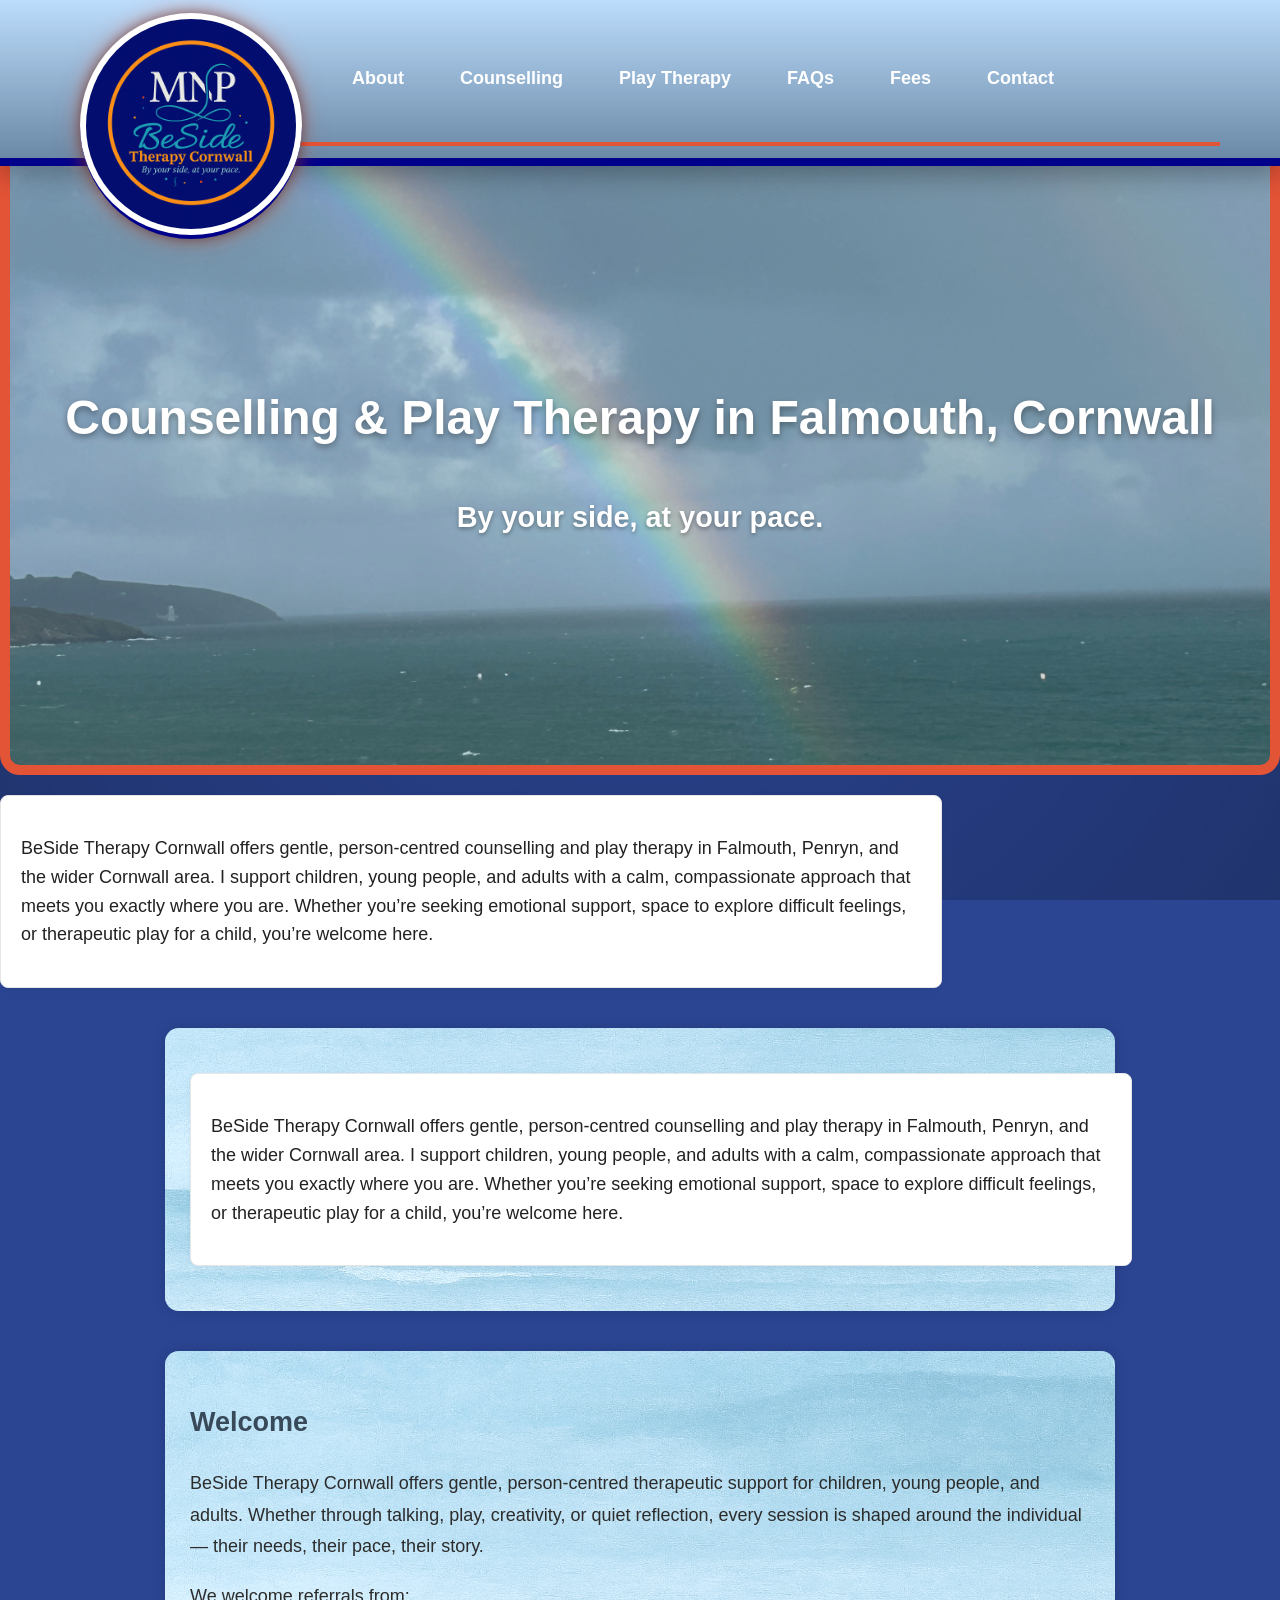
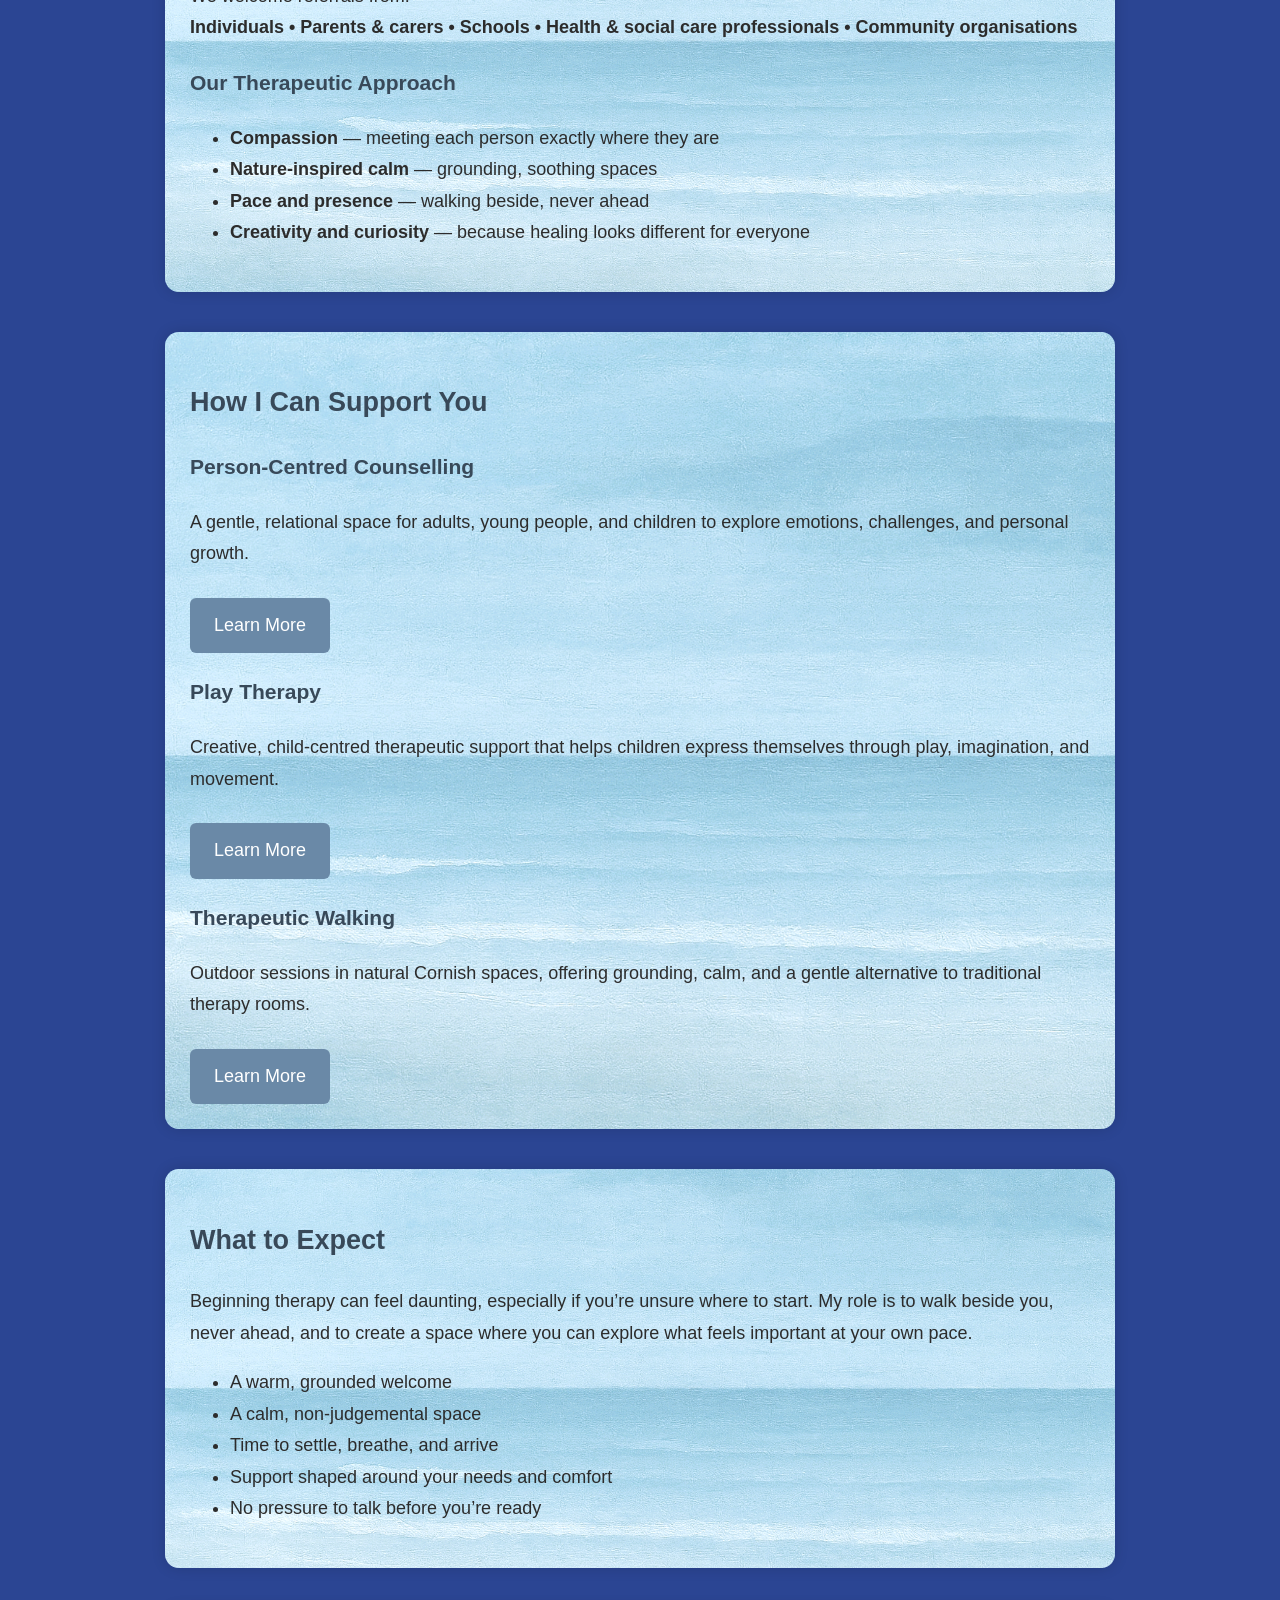
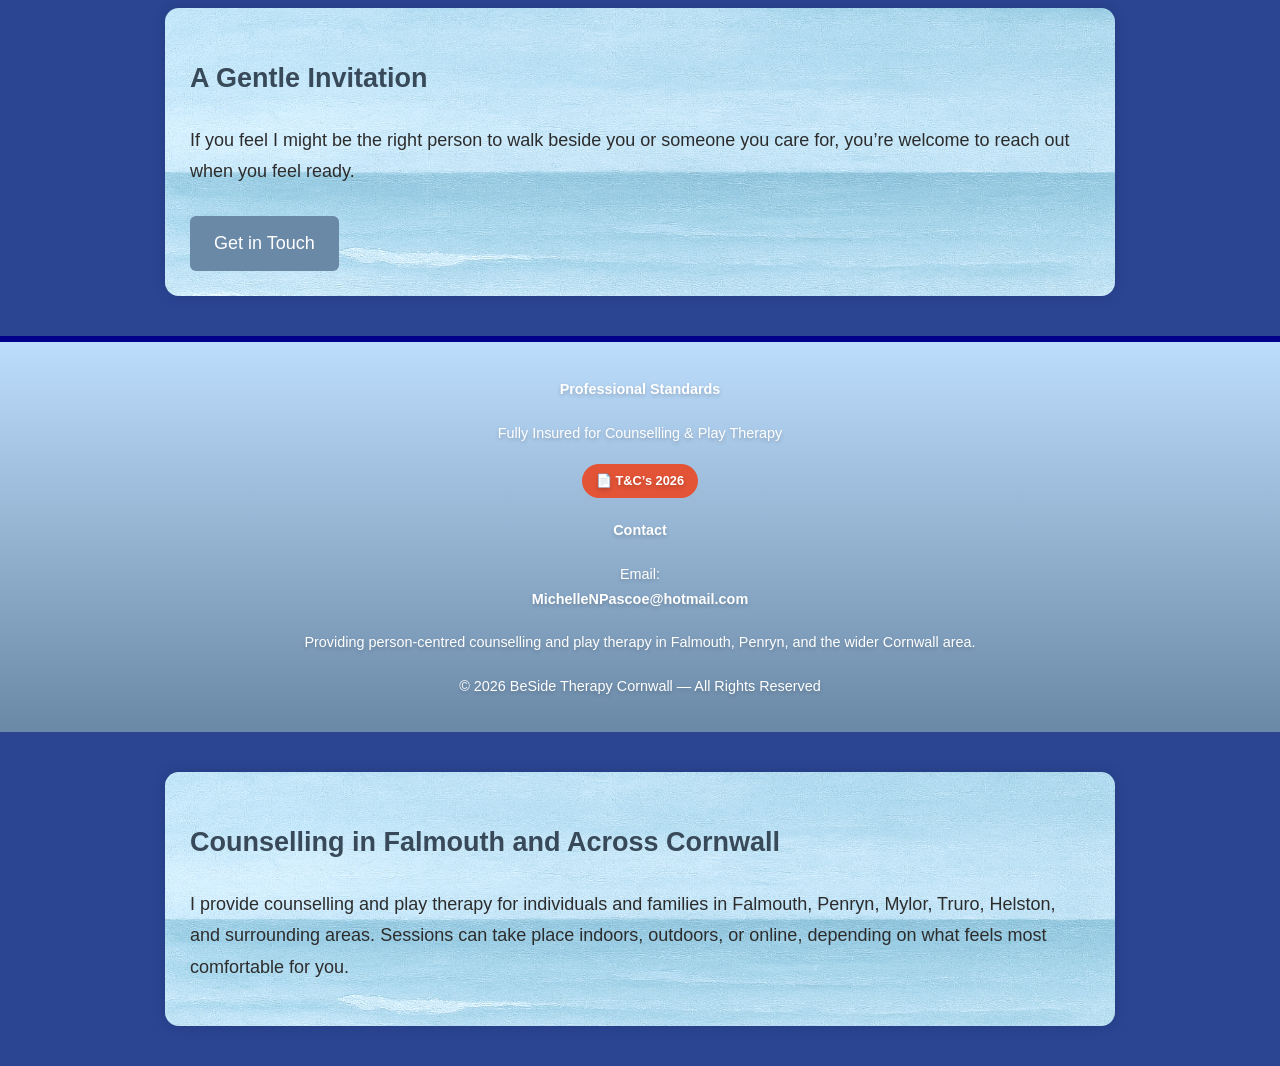
==== index.html @ b72608e2 "Update index.html" ====
<!DOCTYPE html>
<html lang="en">
<head>
    <meta name="google-site-verification" content="e08zZ_-YU4p2smdlafraetqb63Kby-tyLkE062n1RT4" />
    <meta charset="UTF-8">
    <meta name="viewport" content="width=device-width, initial-scale=1.0">

    <title>BeSide Therapy Cornwall | Counselling & Play Therapy in Falmouth</title>
    <link rel="stylesheet" href="style.css">

    <!-- Basic SEO -->
    <meta name="description" content="Person‑centred counselling and play therapy in Falmouth and Cornwall. Supporting children, young people, and adults with gentle, compassionate therapeutic care.">
    <meta name="robots" content="index, follow">
    <meta name="author" content="BeSide Therapy Cornwall">

    <!-- Canonical URL -->
    <link rel="canonical" href="https://besidetherapycornwall.co.uk/">

    <!-- Open Graph (social sharing) -->
    <meta property="og:title" content="BeSide Therapy Cornwall">
    <meta property="og:description" content="Person‑centred counselling and play therapy in Falmouth and across Cornwall for children, young people, and adults.">
    <meta property="og:type" content="website">
    <meta property="og:url" content="https://besidetherapycornwall.co.uk/">
    <meta property="og:image" content="https://besidetherapycornwall.co.uk/Logo1.png">

    <!-- Schema.org (therapist structured data) -->
    <script type="application/ld+json">
    {
      "@context": "https://schema.org",
      "@type": "LocalBusiness",
      "name": "BeSide Therapy Cornwall",
      "description": "Person‑centred counselling and play therapy for children, young people, and adults in Cornwall.",
      "url": "https://besidetherapycornwall.co.uk/",
      "address": {
        "@type": "PostalAddress",
        "addressLocality": "Falmouth",
        "addressRegion": "Cornwall",
        "addressCountry": "UK"
      },
      "areaServed": "Cornwall",
      "sameAs": []
    }
    </script>

</head>

<body>

<!-- NAVIGATION -->
<nav class="navbar">
    <div class="logo-badge">
        <img src="Logo1.png" alt="BeSide Therapy Cornwall Logo">
    </div>
    <ul>
        <li><a href="about.html">About</a></li>
        <li><a href="counselling.html">Counselling</a></li>
        <li><a href="play.html">Play Therapy</a></li>
        <li><a href="faqs.html">FAQs</a></li>
        <li><a href="fees.html">Fees</a></li>
        <li><a href="contact.html">Contact</a></li>
    </ul>
</nav>

<!-- BANNER SECTION -->
<div class="banner" style="background-image: url('Sea.jpeg');">
    <div class="banner-overlay"></div>
    <div class="banner-content">
        <h1>Counselling & Play Therapy in Falmouth, Cornwall</h1>
        <p class="banner-tagline">By your side, at your pace.</p>
    </div>
</div>
<!-- HTML: place this where you want the boxed paragraph -->
<div class="text-box">
  <p>
    BeSide Therapy Cornwall offers gentle, person‑centred counselling and play therapy in Falmouth, Penryn, and the wider Cornwall area. I support children, young people, and adults with a calm, compassionate approach that meets you exactly where you are. Whether you’re seeking emotional support, space to explore difficult feelings, or therapeutic play for a child, you’re welcome here.
  </p>
</div>
<section class="content home-intro">
    <div class="text-box">
        <p>
            BeSide Therapy Cornwall offers gentle, person‑centred counselling and play therapy in Falmouth, Penryn, and the wider Cornwall area. 
            I support children, young people, and adults with a calm, compassionate approach that meets you exactly where you are. 
            Whether you’re seeking emotional support, space to explore difficult feelings, or therapeutic play for a child, you’re welcome here.
        </p>
    </div>
</section>


<!-- ABOUT SECTION ON HOME PAGE -->
<section class="content home-about">
    <h2>Welcome</h2>

    <p>
        BeSide Therapy Cornwall offers gentle, person‑centred therapeutic support for children, young people, and adults.
        Whether through talking, play, creativity, or quiet reflection, every session is shaped around the individual —
        their needs, their pace, their story.
    </p>

    <p>
        We welcome referrals from:<br>
        <strong>Individuals • Parents & carers • Schools • Health & social care professionals • Community organisations</strong>
    </p>

    <div class="soft-divider"></div>

    <h3>Our Therapeutic Approach</h3>

    <ul>
        <li><strong>Compassion</strong> — meeting each person exactly where they are</li>
        <li><strong>Nature‑inspired calm</strong> — grounding, soothing spaces</li>
        <li><strong>Pace and presence</strong> — walking beside, never ahead</li>
        <li><strong>Creativity and curiosity</strong> — because healing looks different for everyone</li>
    </ul>
</section>

<!-- SERVICES OVERVIEW -->
<section class="content services-overview">
    <h2>How I Can Support You</h2>

    <div class="services-grid">
        <div class="service-card">
            <h3>Person‑Centred Counselling</h3>
            <p>A gentle, relational space for adults, young people, and children to explore emotions, challenges, and personal growth.</p>
            <a class="button" href="counselling.html">Learn More</a>
        </div>

        <div class="service-card">
            <h3>Play Therapy</h3>
            <p>Creative, child‑centred therapeutic support that helps children express themselves through play, imagination, and movement.</p>
            <a class="button" href="play.html">Learn More</a>
        </div>

        <div class="service-card">
            <h3>Therapeutic Walking</h3>
            <p>Outdoor sessions in natural Cornish spaces, offering grounding, calm, and a gentle alternative to traditional therapy rooms.</p>
            <a class="button" href="counselling.html#walking">Learn More</a>
        </div>
    </div>
</section>

<!-- WHAT TO EXPECT -->
<section class="content what-to-expect">
    <h2>What to Expect</h2>
    <p>
        Beginning therapy can feel daunting, especially if you’re unsure where to start.
        My role is to walk beside you, never ahead, and to create a space where you can explore
        what feels important at your own pace.
    </p>

    <ul>
        <li>A warm, grounded welcome</li>
        <li>A calm, non‑judgemental space</li>
        <li>Time to settle, breathe, and arrive</li>
        <li>Support shaped around your needs and comfort</li>
        <li>No pressure to talk before you’re ready</li>
    </ul>
</section>

<!-- CALL TO ACTION -->
<section class="content call-to-action">
    <h2>A Gentle Invitation</h2>
    <p>
        If you feel I might be the right person to walk beside you or someone you care for,
        you’re welcome to reach out when you feel ready.
    </p>
    <a class="button" href="contact.html">Get in Touch</a>
</section>

<footer class="site-footer">
    <div class="footer-container">

        <div class="footer-section">
            <h4>Professional Standards</h4>
            <ul class="footer-list">
                <li>Fully Insured for Counselling & Play Therapy</li>
            </ul>

            <a class="pill pill-tc" href="T&C's 2026.pdf" target="_blank" rel="noopener">
                📄 T&amp;C’s 2026
            </a>
        </div>

        <div class="footer-section">
            <h4>Contact</h4>
            <p>
                Email:<br>
                <a href="mailto:MichelleNPascoe@hotmail.com">
                    MichelleNPascoe@hotmail.com
                </a>
            </p>
            <p class="footer-seo">
                Providing person‑centred counselling and play therapy in Falmouth, Penryn, and the wider Cornwall area.
            </p>
        </div>

    </div>

    <div class="footer-bottom">
        <p>© 2026 BeSide Therapy Cornwall — All Rights Reserved</p>
    </div>
</footer>

<!-- SEO BLOCK (moved to correct place) -->
<section class="content">
    <h2>Counselling in Falmouth and Across Cornwall</h2>
    <p>
        I provide counselling and play therapy for individuals and families in Falmouth, Penryn, Mylor, Truro, Helston, and surrounding areas. Sessions can take place indoors, outdoors, or online, depending on what feels most comfortable for you.
    </p>
</section>

</body>
</html>
---- style.css ----
/* ===========================================================
   COLOUR PALETTE — STORMY MORNING
=========================================================== */
:root {
    --stormy-1: #6A89A7;
    --stormy-2: #BDDDFC;
    --stormy-3: #88BDF2;
    --stormy-4: #384959;
    --marian-blue: #2B4593;

    --accent-orange: #E35336;
    --accent-blue: #00008B;

    --text-dark: #2c2c2c;
    --text-light: #ffffff;

    --bg-light: #f7f9fb;
    --bg-soft: #eef3f7;
}

/* ===========================================================
   GLOBAL BASE + TEXTURED BACKGROUND
=========================================================== */
body {
    margin: 0;
    font-family: "Segoe UI", Arial, sans-serif;
    color: var(--text-dark);
    background-color: var(--marian-blue);
    font-size: 18px;
    line-height: 1.75;
    position: relative;
}

/* Subtle linen texture */
body::before {
    content: "";
    position: fixed;
    inset: 0;
    opacity: 0.10;
    pointer-events: none;
    z-index: -2;
    background-image:
        linear-gradient(90deg, rgba(255,255,255,.05) 50%, transparent 50%),
        linear-gradient(rgba(255,255,255,.05) 50%, transparent 50%);
    background-size: 3px 3px;
}

/* Soft radial depth */
body::after {
    content: "";
    position: fixed;
    inset: 0;
    pointer-events: none;
    z-index: -1;
    background: radial-gradient(circle at center, transparent 0%, rgba(0,0,0,0.25) 100%);
}

h1, h2, h3 {
    font-weight: 600;
    color: var(--stormy-4);
}

p {
    margin-bottom: 18px;
}

a {
    color: var(--stormy-1);
    text-decoration: none;
}

a:hover {
    text-decoration: underline;
}

/* ===========================================================
   HEADER — MISTY GRADIENT + FLOATING LOGO + LINES
=========================================================== */
.navbar {
    position: fixed;
    top: 0; left: 0; right: 0;

    height: 130px;
    padding: 14px 40px;

    display: flex;
    align-items: center;
    gap: 40px;

    background: linear-gradient(to bottom, #BDDDFC, #6A89A7);
    border-bottom: 8px solid var(--accent-blue);
    box-shadow: 0 8px 25px rgba(0,0,0,0.3);

    z-index: 1000;
    overflow: visible;
}

/* Mist layer */
.navbar::before {
    content: "";
    position: absolute;
    inset: 0;
    opacity: 0.15;
    pointer-events: none;
    z-index: 1;
    background-image: url('data:image/svg+xml;utf8,<svg viewBox="0 0 200 200" xmlns="http://www.w3.org"><filter id="noise"><feTurbulence type="fractalNoise" baseFrequency="0.65" numOctaves="3" stitchTiles="stitch"/></filter><rect width="100%" height="100%" filter="url(%23noise)"/></svg>');
}

/* ORANGE LINE */
.navbar::after {
    content: "";
    position: absolute;
    left: 240px;
    bottom: 12px;
    width: calc(100% - 300px);
    height: 4px;
    background: var(--accent-orange);
    z-index: 6;
}

/* FLOATING LOGO */
.logo-badge {
    position: relative;
}

.logo-badge img {
    position: absolute;
    left: 40px;
    bottom: -160px;
    height: 210px;
    padding: 6px;

    background: white;
    border-radius: 70%;
    border-bottom: 4px solid var(--accent-blue);

    z-index: 9999;
    box-shadow:
        0 0 12px rgba(0,0,0,0.4),
        0 0 18px rgba(227, 83, 54, 0.4),
        0 0 28px rgba(227, 83, 54, 0.25);
}

/* NAV LINKS */
.navbar ul {
    list-style: none;
    display: flex;
    gap: 32px;
    margin: 0 0 0 260px;
    padding: 0;
    z-index: 10;
}

.navbar a {
    color: white;
    font-weight: 600;
    padding: 8px 12px;
    border-radius: 6px;
    transition: 0.3s ease;
}

.navbar a:hover,
.navbar a.active {
    background: rgba(255,255,255,0.2);
    color: var(--accent-orange);
}

/* ===========================================================
   BANNER / HERO
=========================================================== */
.banner {
    margin-top: 130px;
    height: 65vh;
    max-height: 720px;

    position: relative;
    display: flex;
    align-items: center;
    justify-content: center;
    text-align: center;

    padding: 20px;

    background-size: cover;
    background-position: center;
    border: 10px solid var(--accent-orange);
    border-radius: 20px;
    overflow: hidden;
}

.banner-overlay {
    position: absolute;
    inset: 0;
    background: rgba(81,120,145,0.25);
    z-index: 1;
}

.banner-content {
    position: relative;
    z-index: 2;
}

.banner-content h1 {
    font-size: 3rem;
    color: white;
    text-shadow: 0 3px 6px rgba(0,0,0,0.35);
}

.banner-tagline {
    font-weight: 700;
    font-size: 1.8rem;
    color: white;
    text-shadow: 0 2px 4px rgba(0,0,0,0.35);
    margin-top: 10px;
}

/* ===========================================================
   UNIVERSAL CONTENT SECTIONS
=========================================================== */
main section,
.content,
.walking-therapy,
.play-therapy-schools,
.fees-content,
.faq-content {
    position: relative;
    max-width: 900px;
    margin: 40px auto;
    padding: 25px;

    background-image: url('blue bg.png');
    background-size: cover;
    background-repeat: no-repeat;
    background-position: center;

    border-radius: 14px;
    box-shadow: 0 0 14px rgba(0,0,0,0.15);
}

main section::before,
.content::before,
.walking-therapy::before,
.play-therapy-schools::before,
.fees-content::before,
.faq-content::before {
    content: "";
    position: absolute;
    inset: 0;
    background: rgba(255,255,255,0.35);
    border-radius: inherit;
    z-index: 0;
}

main section > *,
.content > *,
.walking-therapy > *,
.play-therapy-schools > *,
.fees-content > *,
.faq-content > * {
    position: relative;
    z-index: 1;
}

/* TEXT BOX */
.text-box {
  background: #ffffff;
  border: 1px solid #e6e6e6;
  box-shadow: 0 2px 6px rgba(0,0,0,0.04);
  padding: 20px;
  margin: 20px 0;
  border-radius: 8px;
  line-height: 1.6;
  color: #222;
  max-width: 900px;
  width: 100%;
}

/* ===========================================================
   FAQ HEADING FIX
=========================================================== */
.faq-content h2 {
    color: white;
    font-size: 2rem;
    text-shadow: 0 2px 4px rgba(0,0,0,0.25);
}

/* ===========================================================
   IMAGES
=========================================================== */
.page-image img {
    width: 100%;
    max-width: 260px;
    padding: 6px;
    border-radius: 12px;
    border: 3px solid var(--stormy-1);
    background: rgba(255,255,255,0.2);
    box-shadow:
        0 4px 12px rgba(0,0,0,0.25),
        0 0 12px rgba(227,83,54,0.3);
    margin: 25px auto;
    display: block;
}

/* ===========================================================
   BUTTONS
=========================================================== */
.button,
.cta-button {
    display: inline-block;
    background: var(--stormy-1);
    color: white;
    padding: 12px 24px;
    border-radius: 6px;
    text-decoration: none;
    font-weight: 500;
    transition: background 0.3s ease;
    margin-top: 10px;
}

.button:hover,
.cta-button:hover {
    background: var(--stormy-4);
}

/* ===========================================================
   CONTACT FORM
=========================================================== */
.contact-form input,
.contact-form textarea {
    width: 100%;
    padding: 12px;
    margin: 10px 0 20px;
    border-radius: 6px;
    border: 1px solid var(--stormy-4);
    background: white;
    color: var(--stormy-4);
}

/* ===========================================================
   FOOTER (YOUR ORIGINAL — UNCHANGED)
=========================================================== */
.site-footer {
    margin-top: 40px;
    padding: 15px 20px;

    background: linear-gradient(to bottom, #BDDDFC, #6A89A7);
    border-top: 6px solid var(--accent-blue);

    color: white;
    text-align: center;
    font-size: 0.9rem;
    text-shadow: 0 2px 4px rgba(0,0,0,0.2);
}

.site-footer a {
    color: #ffffff;
    font-weight: 600;
}

.footer-content,
.footer-bottom {
    margin: 0;
    padding: 0;
}

/* ---------- ONLY ADDITIONS (safe footer tidy) ---------- */

.footer-section {
    margin-bottom: 18px;
}

.footer-section ul {
    list-style: none;
    padding: 0;
    margin: 8px 0 12px 0;
}

.footer-section li {
    margin-bottom: 4px;
}

.pill {
    display: inline-block;
    padding: 6px 14px;
    border-radius: 30px;
    font-size: 0.8rem;
    font-weight: 600;
    text-decoration: none;
    margin-top: 6px;
}

.pill-tc {
    background-color: var(--accent-orange);
    color: white;
}

.pill-tc:hover {
    background-color: #c9442b;
}

/* ===========================================================
   SCHOOL WELLBEING PACKAGES
=========================================================== */

.school-packages {
    max-width: 900px;
    margin: 40px auto;
    padding: 25px;
    text-align: center;
}

.packages-intro {
    margin-bottom: 30px;
    font-size: 1.05rem;
}

.package-pill {
    background: linear-gradient(to bottom, #dceaf7, #bdddfc);
    color: var(--stormy-4);
    padding: 22px 24px;
    margin-bottom: 22px;
    border-radius: 18px;
    border: 1px solid rgba(255,255,255,0.6);
    box-shadow: 0 6px 16px rgba(0,0,0,0.12);
    text-align: left;
}

/* FIXED: removed stray bracket */

.package-pill h3 {
    margin-top: 0;
    color: var(--marian-blue);
}

.package-pill ul {
    padding-left: 18px;
    margin: 12px 0;
}

.package-pill li {
    margin-bottom: 6px;
}

.package-pill strong {
    color: var(--accent-blue);
    font-size: 1.1rem;
}

.small-note {
    font-size: 0.9rem;
    opacity: 0.85;
    margin-top: 8px;
}

/* Mobile */
@media (max-width: 768px) {
    .package-pill {
        padding: 18px;
    }
}

/* ===========================================================
   RESPONSIVE — MOBILE FIXES
=========================================================== */
@media (max-width: 768px) {

    .navbar {
        flex-direction: column;
        height: auto;
        padding: 16px 20px;
        gap: 12px;
        text-align: center;
    }

    .navbar::after { display: none; }

    .logo-badge img {
        position: relative;
        left: 0;
        bottom: 0;
        margin: 0 auto;
        height: 130px;
        display: block;
    }

    .navbar ul {
        margin: 0;
        padding: 0;
        flex-wrap: wrap;
        justify-content: center;
        gap: 14px;
    }

    .navbar a {
        padding: 6px 10px;
        font-size: 0.95rem;
    }

    .banner {
        height: auto;
        min-height: 45vh;
        margin-top: 160px;
        padding: 20px 10px;
    }

    .banner-content h1 {
        font-size: 1.9rem;
        line-height: 1.2;
    }

    .banner-tagline {
        font-size: 1.2rem;
    }

    main section,
    .content,
    .walking-therapy,
    .play-therapy-schools,
    .fees-content,
    .faq-content {
        margin: 20px 12px;
        padding: 18px;
    }

    .page-image img {
        max-width: 180px;
    }

    .site-footer {
        font-size: 0.85rem;
        padding: 12px;
    }
}@media (max-width: 900px) {
    .navbar ul {
        flex-wrap: wrap;
        justify-content: center;
        gap: 10px;
    }

    .navbar li {
        flex: 1 1 auto;
        text-align: center;
    }
}
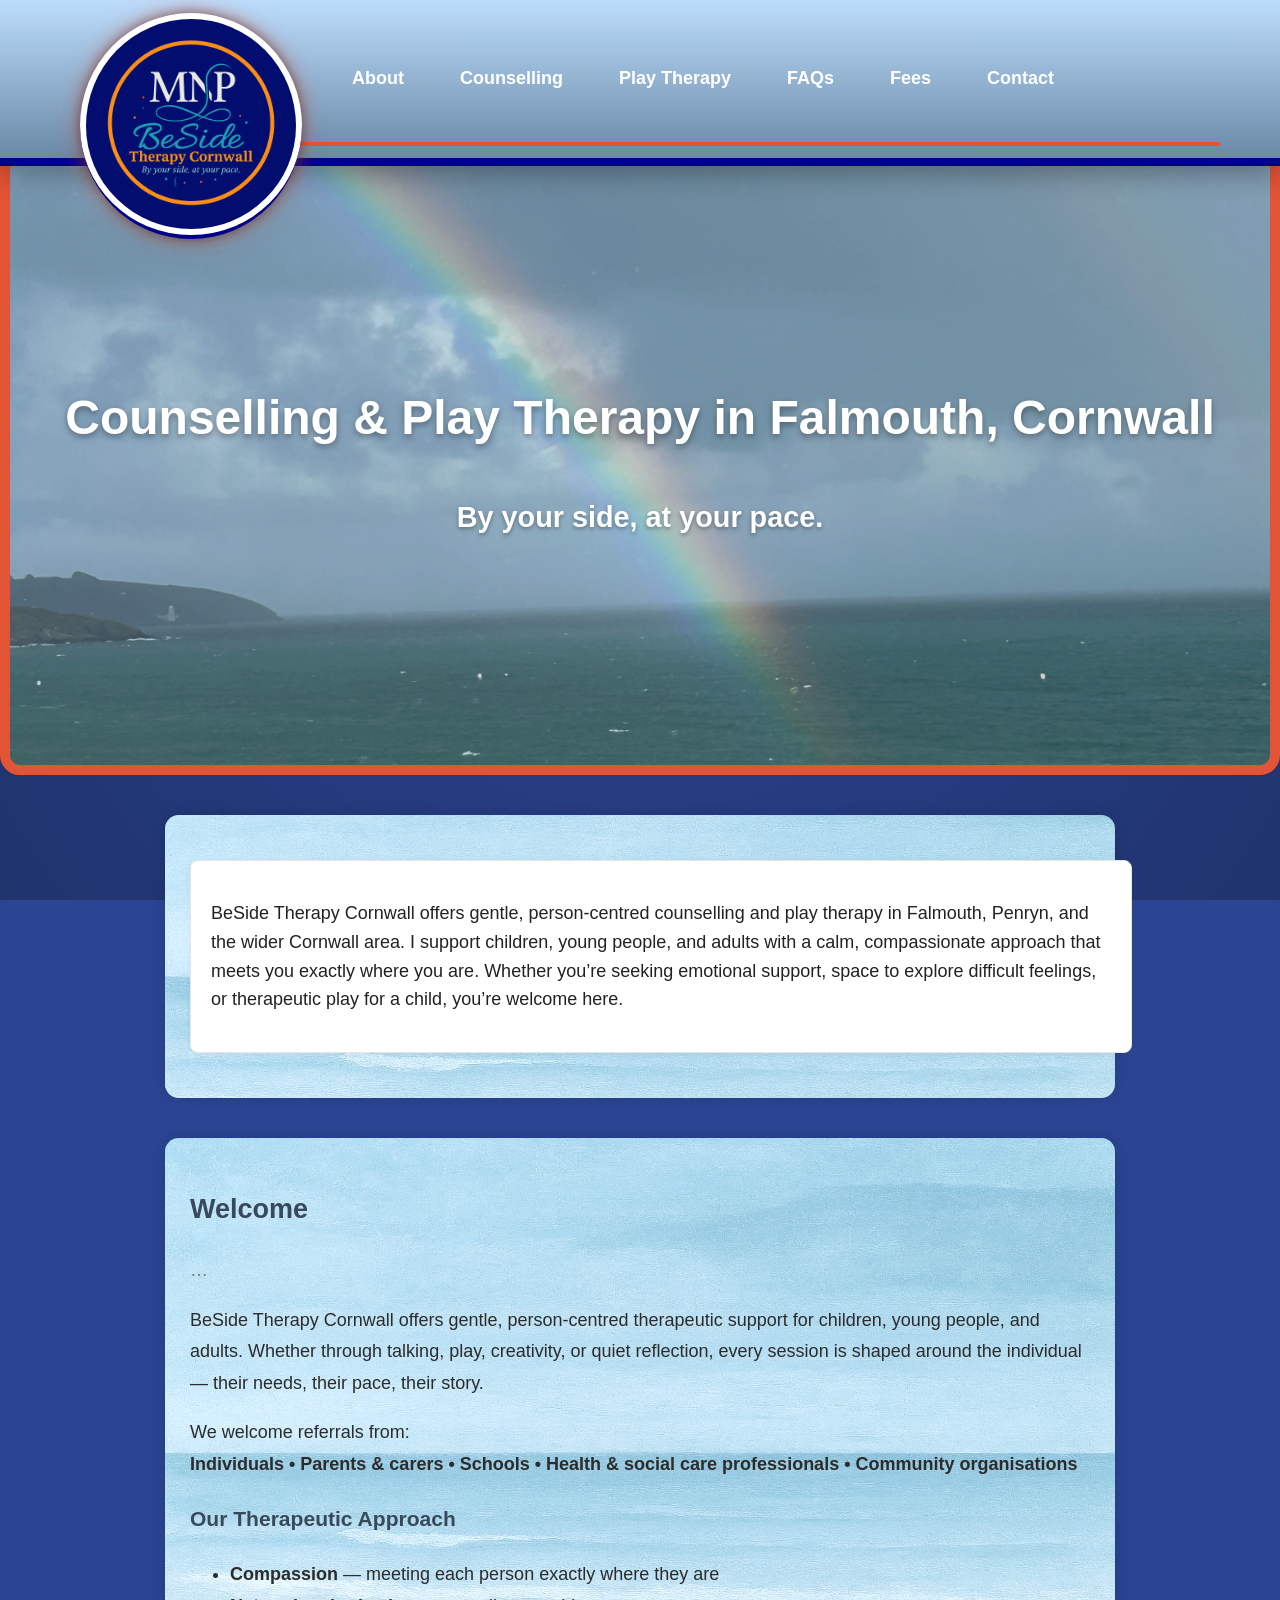
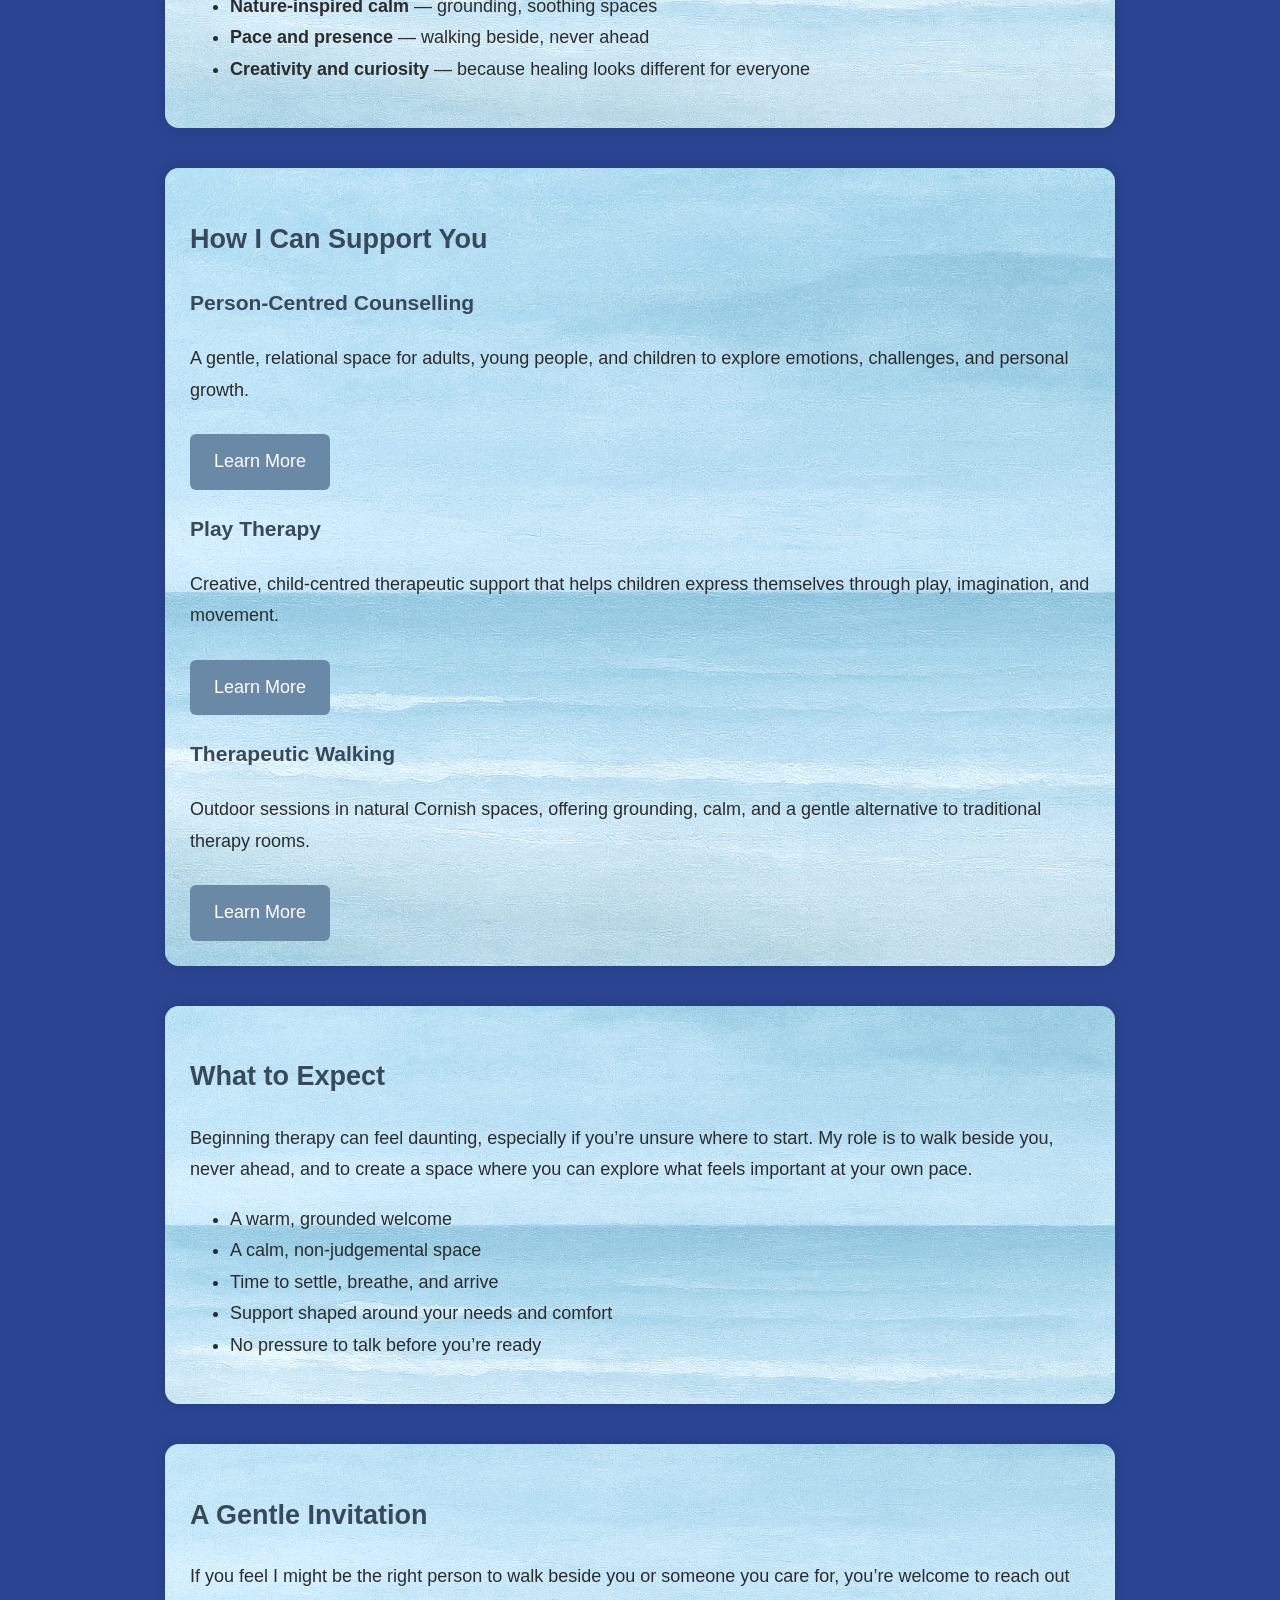
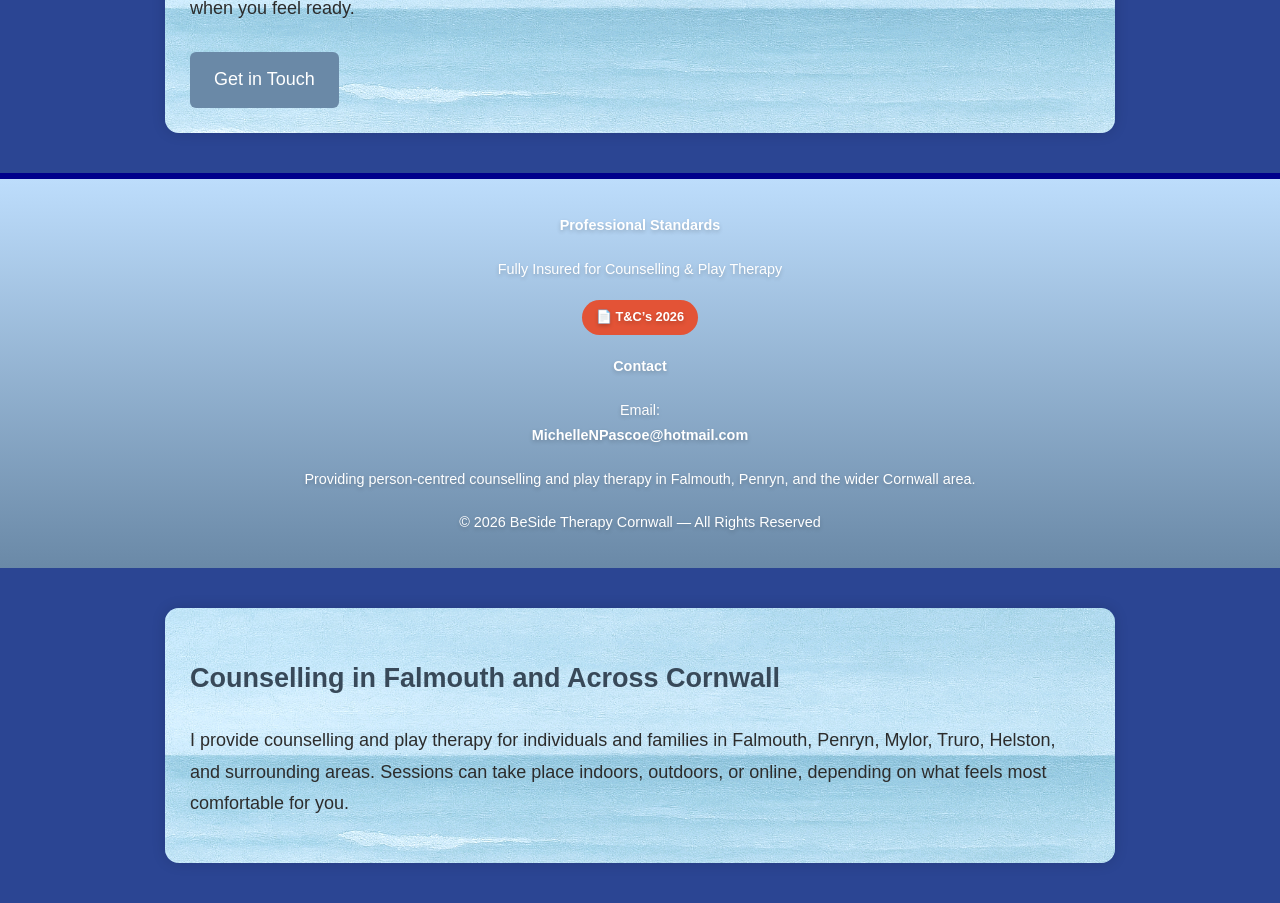
==== commit 06015926: "Update index.html" ====
--- a/index.html
+++ b/index.html
@@ -60,7 +60,6 @@
         <li><a href="contact.html">Contact</a></li>
     </ul>
 </nav>
-
 <!-- BANNER SECTION -->
 <div class="banner" style="background-image: url('Sea.jpeg');">
     <div class="banner-overlay"></div>
@@ -69,12 +68,8 @@
         <p class="banner-tagline">By your side, at your pace.</p>
     </div>
 </div>
-<!-- HTML: place this where you want the boxed paragraph -->
-<div class="text-box">
-  <p>
-    BeSide Therapy Cornwall offers gentle, person‑centred counselling and play therapy in Falmouth, Penryn, and the wider Cornwall area. I support children, young people, and adults with a calm, compassionate approach that meets you exactly where you are. Whether you’re seeking emotional support, space to explore difficult feelings, or therapeutic play for a child, you’re welcome here.
-  </p>
-</div>
+
+<!-- INTRO PARAGRAPH IN MATCHING BOX -->
 <section class="content home-intro">
     <div class="text-box">
         <p>
@@ -85,10 +80,12 @@
     </div>
 </section>
 
-
 <!-- ABOUT SECTION ON HOME PAGE -->
 <section class="content home-about">
     <h2>Welcome</h2>
+    …
+
+
 
     <p>
         BeSide Therapy Cornwall offers gentle, person‑centred therapeutic support for children, young people, and adults.
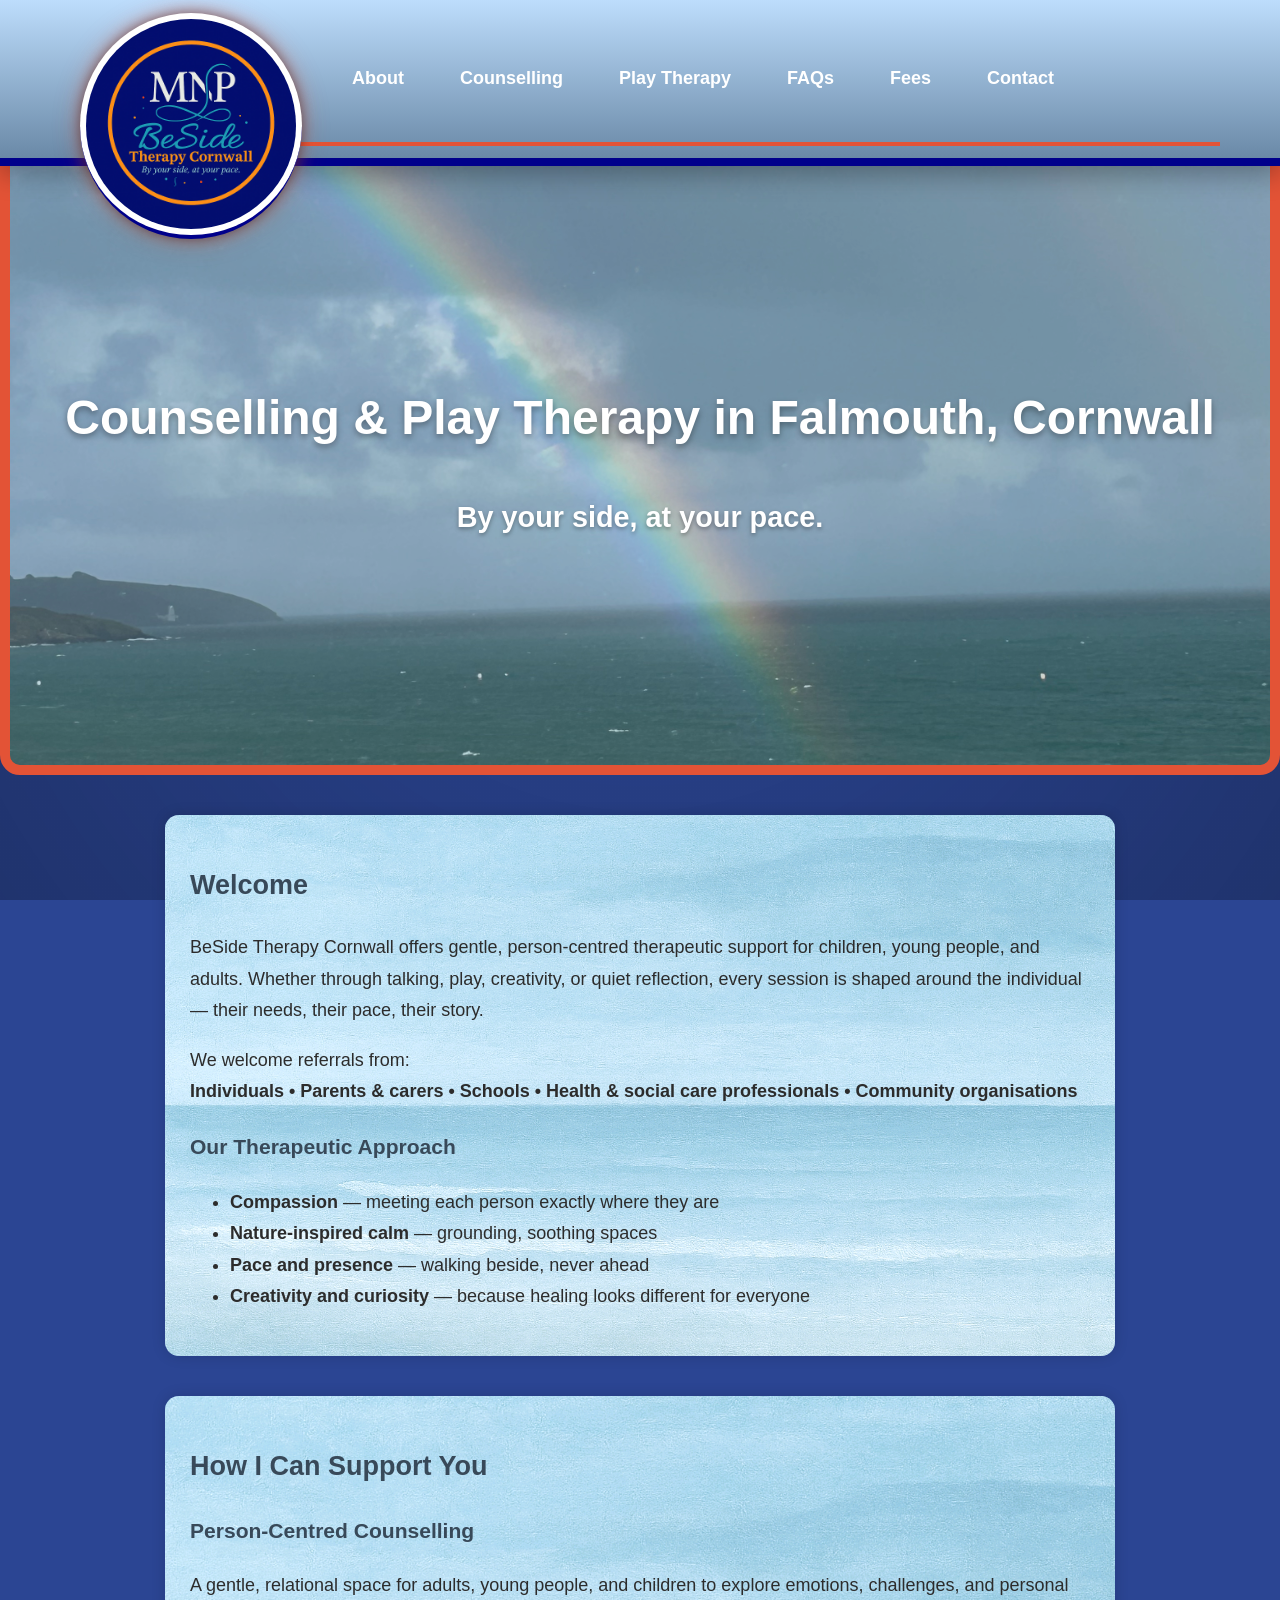
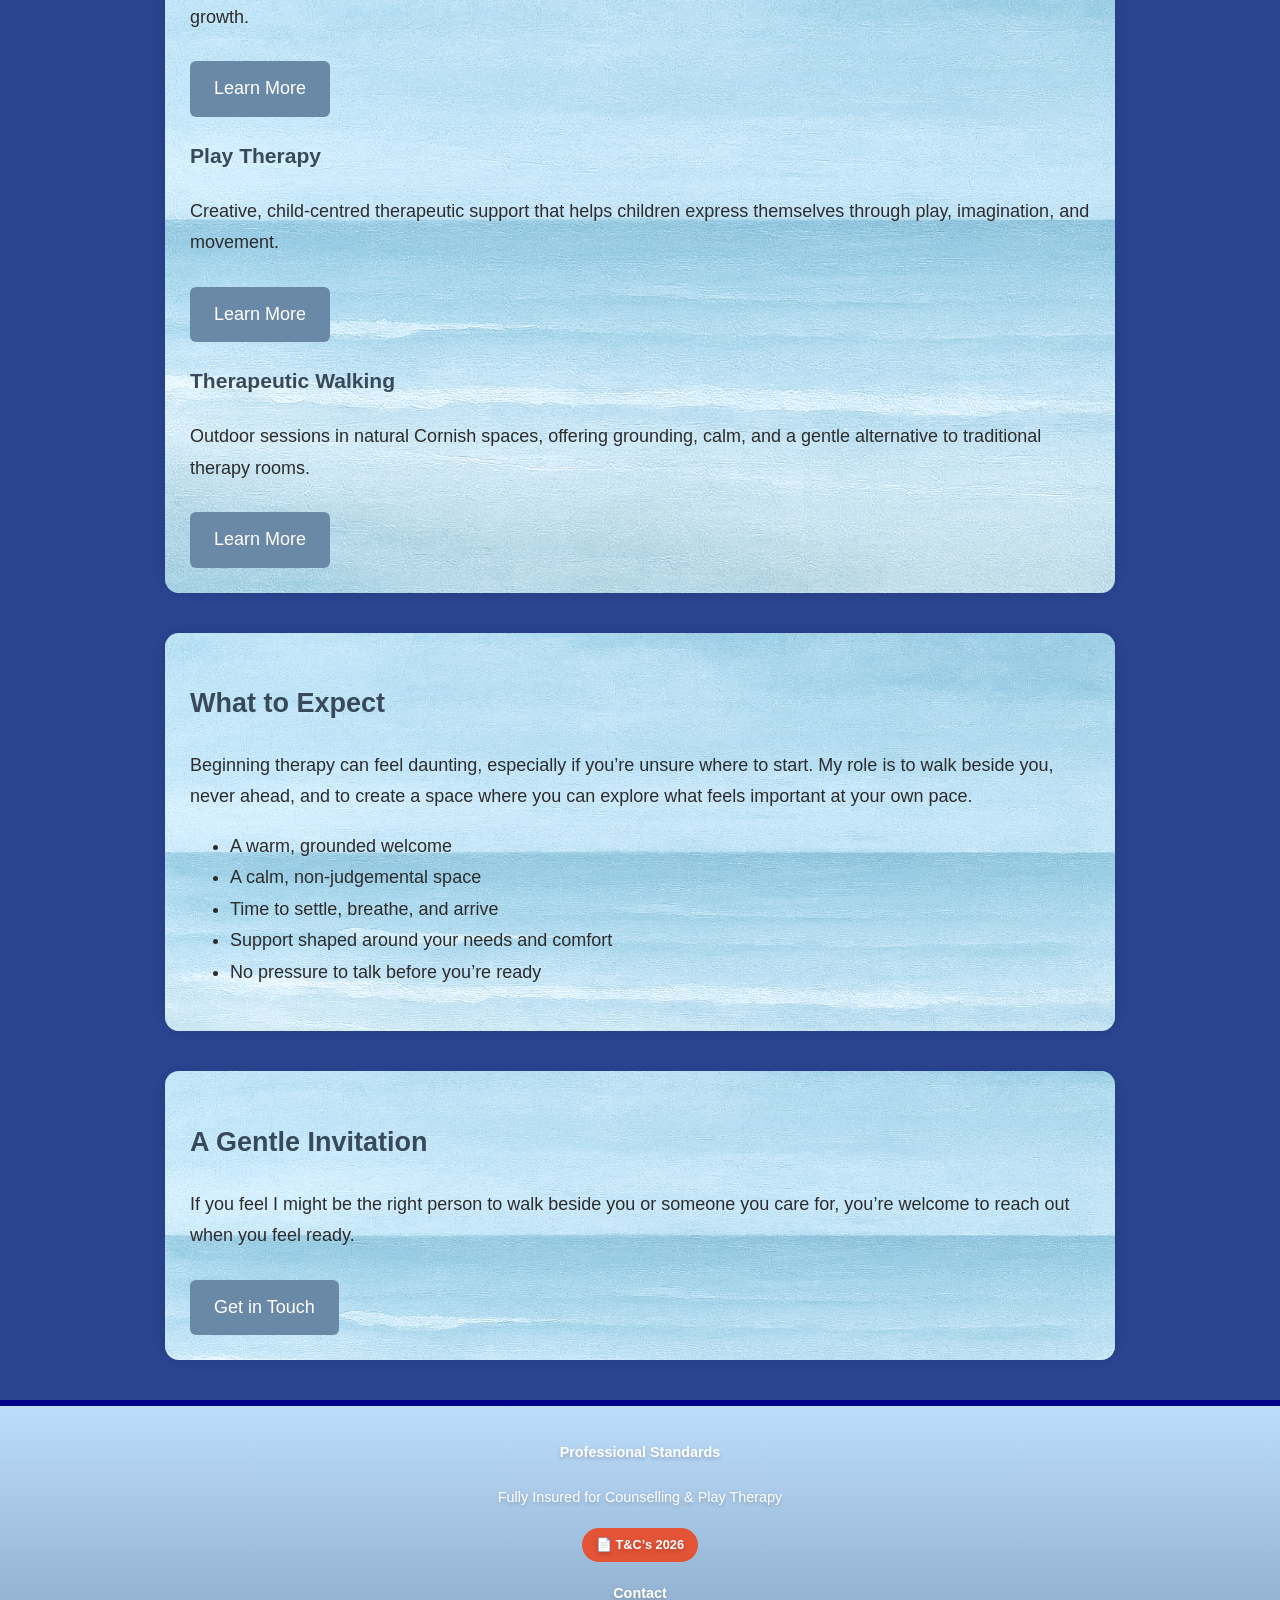
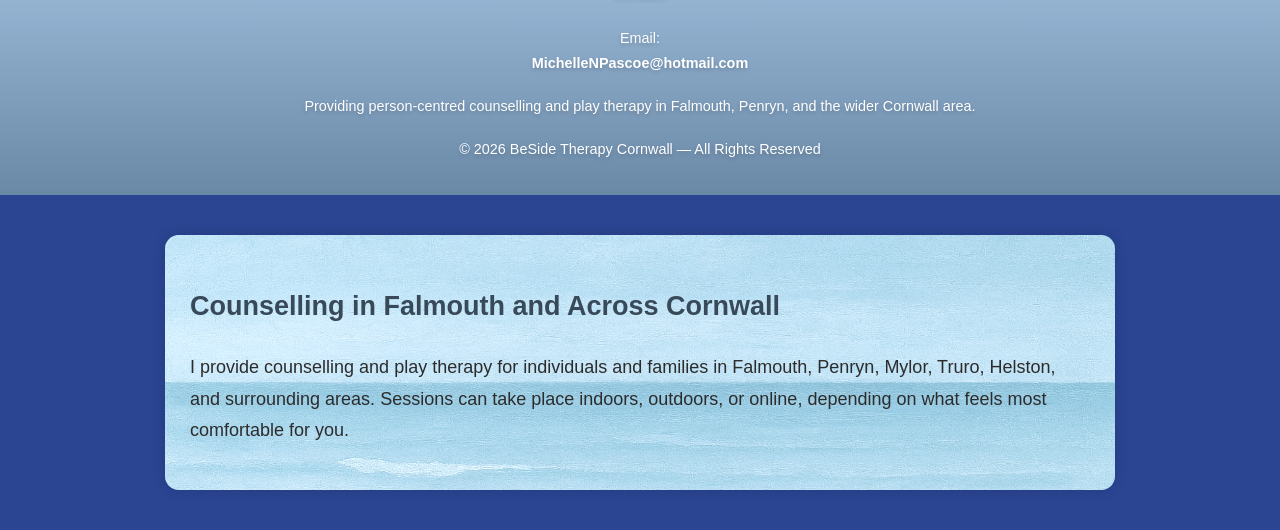
==== commit b40964aa: "Update index.html" ====
--- a/index.html
+++ b/index.html
@@ -69,23 +69,9 @@
     </div>
 </div>
 
-<!-- INTRO PARAGRAPH IN MATCHING BOX -->
-<section class="content home-intro">
-    <div class="text-box">
-        <p>
-            BeSide Therapy Cornwall offers gentle, person‑centred counselling and play therapy in Falmouth, Penryn, and the wider Cornwall area. 
-            I support children, young people, and adults with a calm, compassionate approach that meets you exactly where you are. 
-            Whether you’re seeking emotional support, space to explore difficult feelings, or therapeutic play for a child, you’re welcome here.
-        </p>
-    </div>
-</section>
-
 <!-- ABOUT SECTION ON HOME PAGE -->
 <section class="content home-about">
     <h2>Welcome</h2>
-    …
-
-
 
     <p>
         BeSide Therapy Cornwall offers gentle, person‑centred therapeutic support for children, young people, and adults.
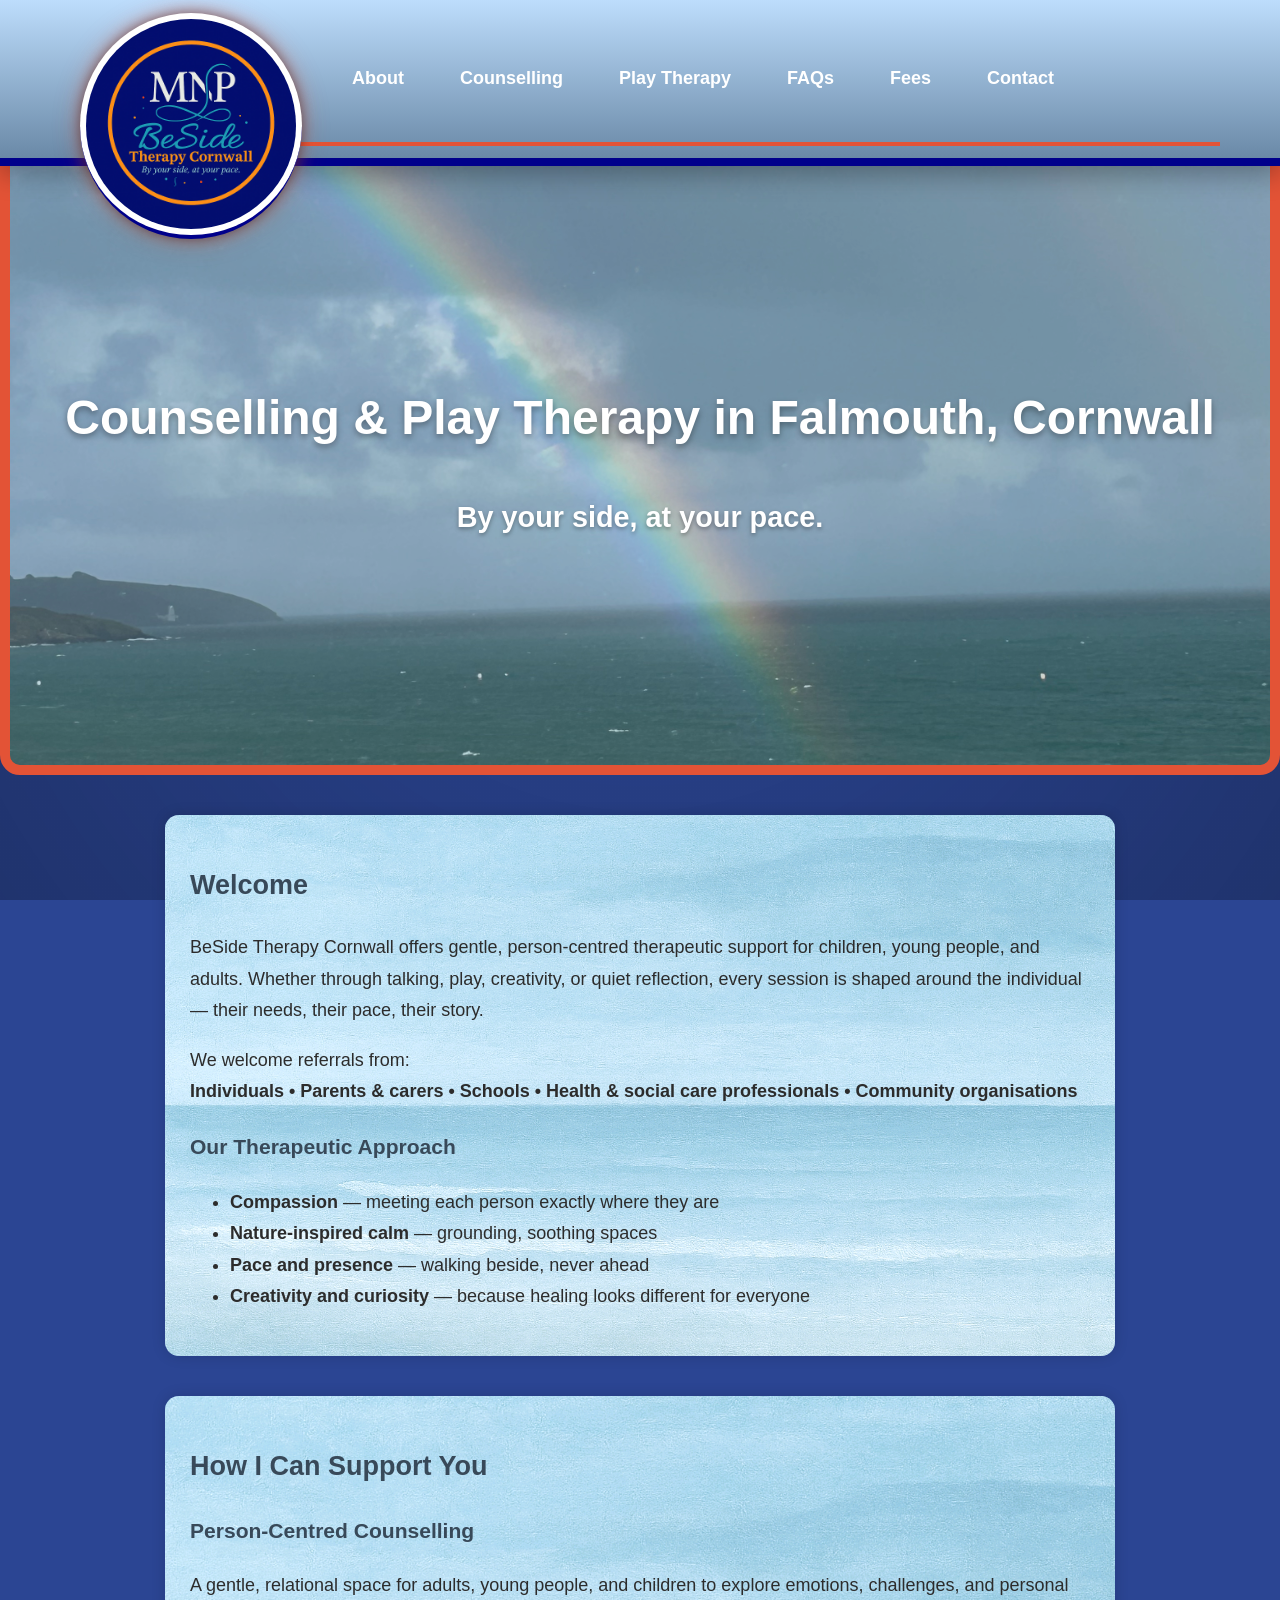
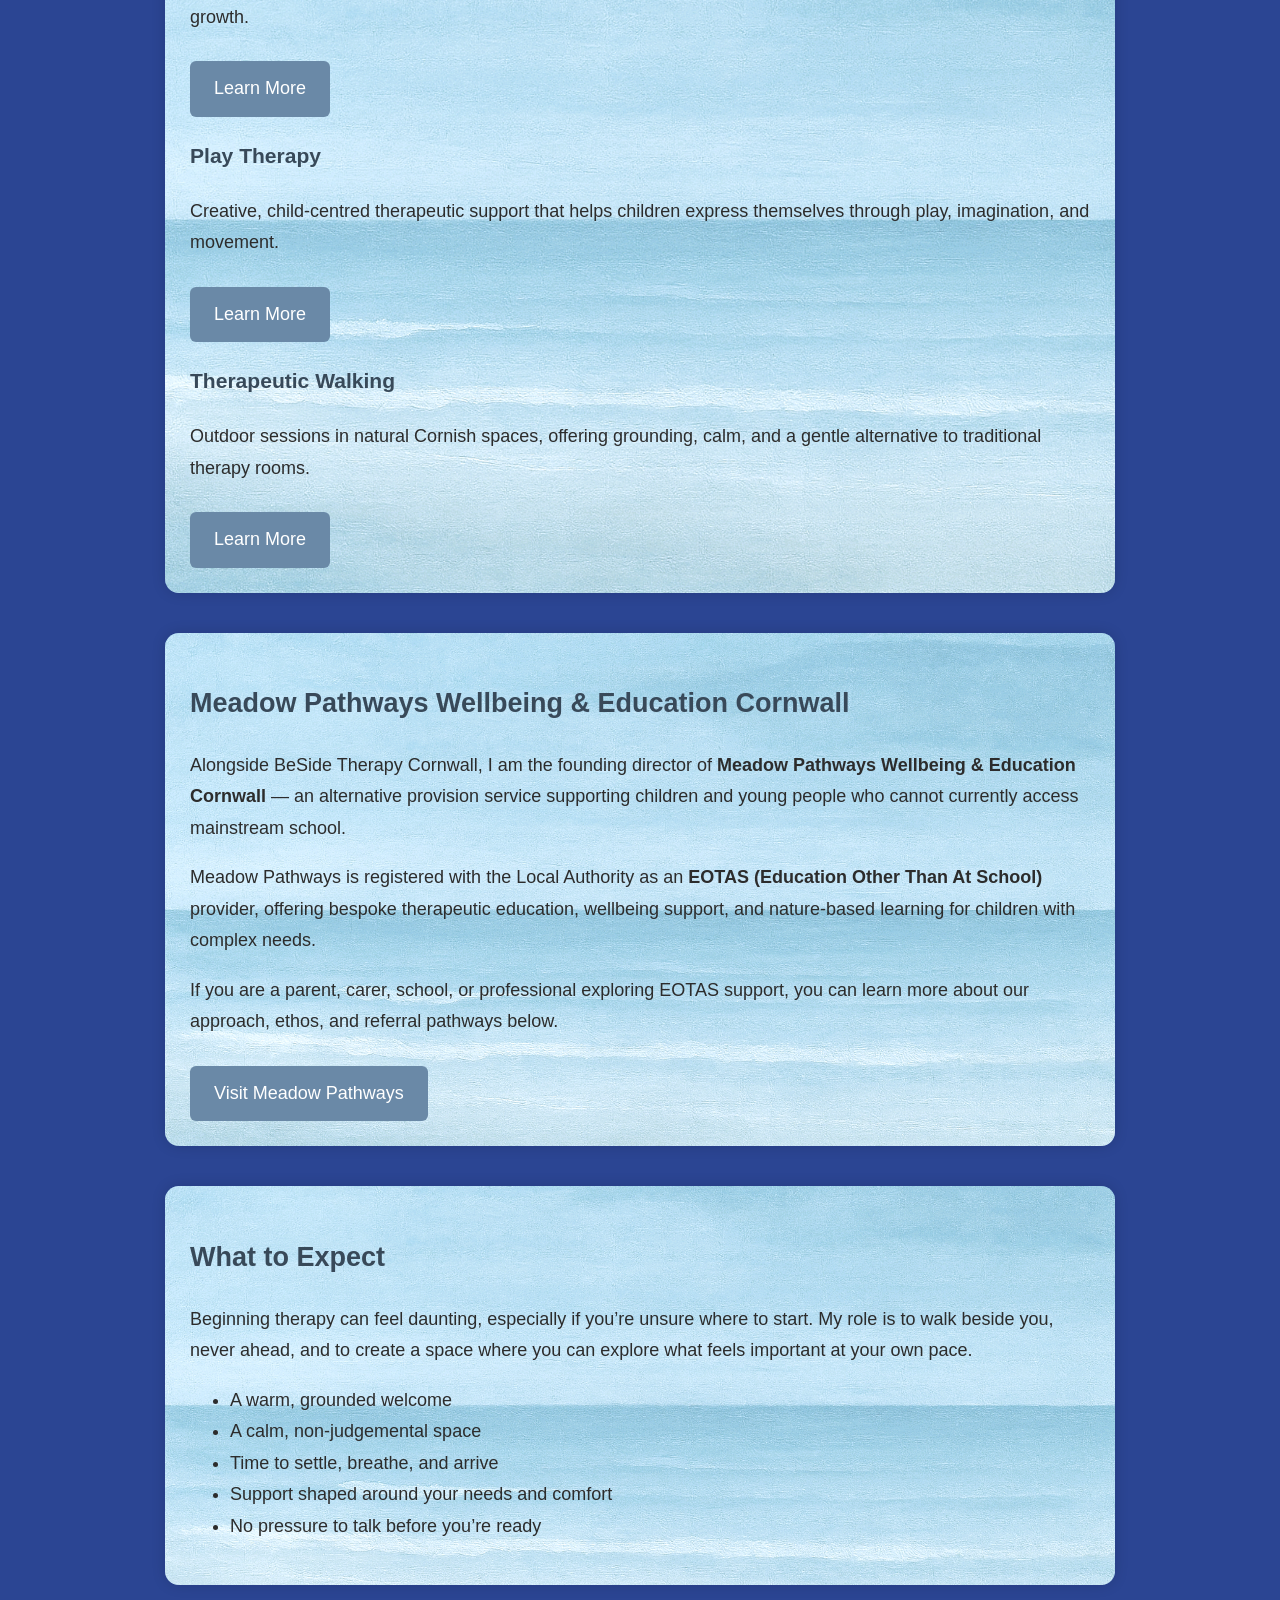
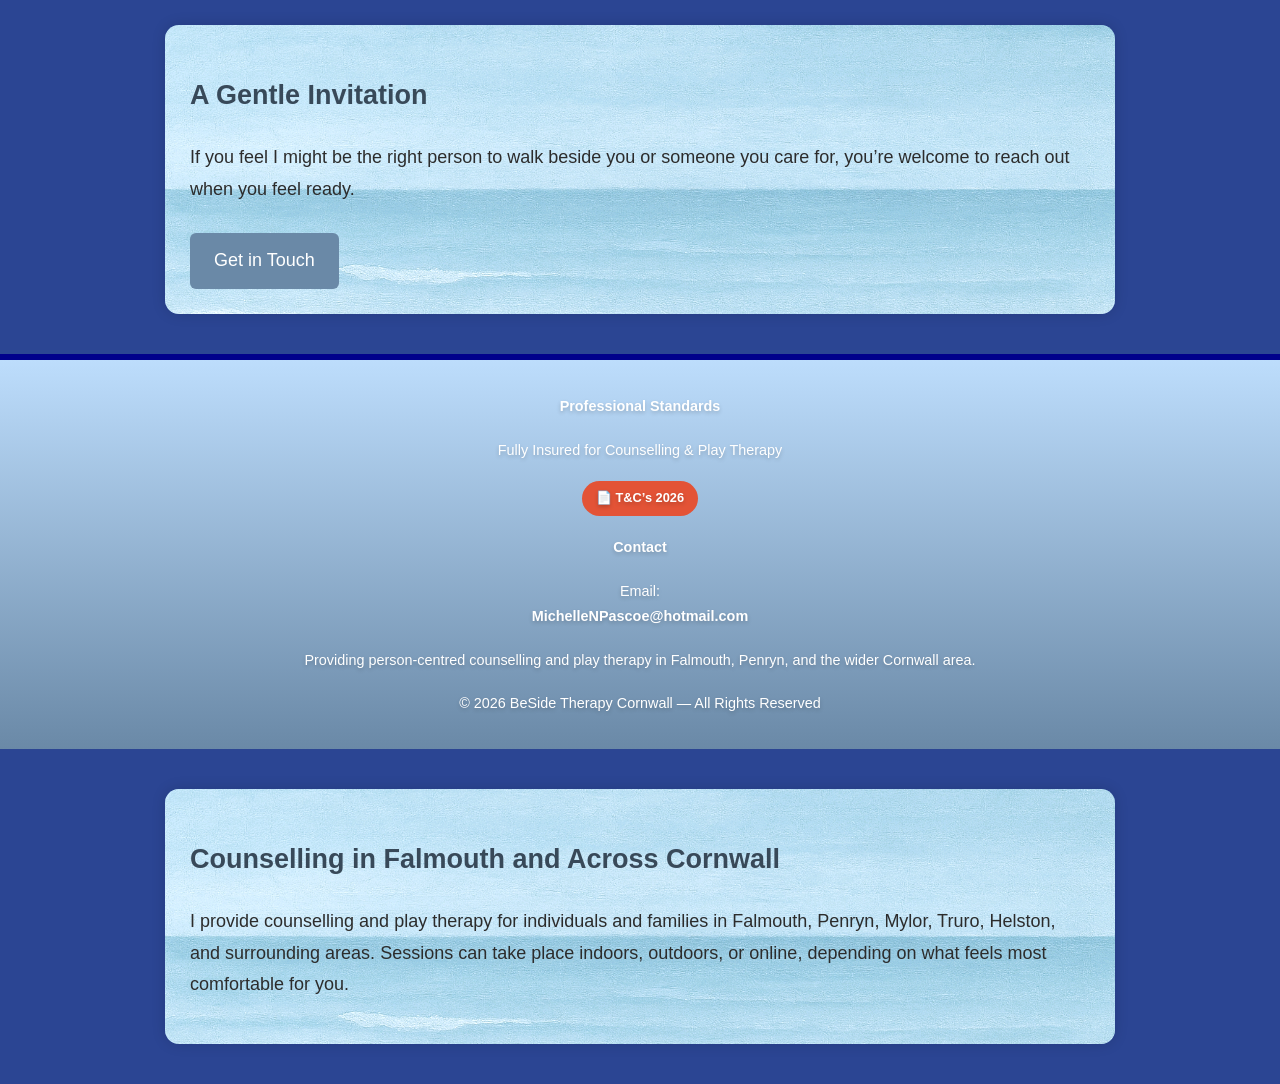
==== commit d13ba2b5: "Update index.html" ====
--- a/index.html
+++ b/index.html
@@ -16,14 +16,14 @@
     <!-- Canonical URL -->
     <link rel="canonical" href="https://besidetherapycornwall.co.uk/">
 
-    <!-- Open Graph (social sharing) -->
+    <!-- Open Graph -->
     <meta property="og:title" content="BeSide Therapy Cornwall">
     <meta property="og:description" content="Person‑centred counselling and play therapy in Falmouth and across Cornwall for children, young people, and adults.">
     <meta property="og:type" content="website">
     <meta property="og:url" content="https://besidetherapycornwall.co.uk/">
     <meta property="og:image" content="https://besidetherapycornwall.co.uk/Logo1.png">
 
-    <!-- Schema.org (therapist structured data) -->
+    <!-- Schema.org -->
     <script type="application/ld+json">
     {
       "@context": "https://schema.org",
@@ -60,7 +60,8 @@
         <li><a href="contact.html">Contact</a></li>
     </ul>
 </nav>
-<!-- BANNER SECTION -->
+
+<!-- BANNER -->
 <div class="banner" style="background-image: url('Sea.jpeg');">
     <div class="banner-overlay"></div>
     <div class="banner-content">
@@ -69,7 +70,7 @@
     </div>
 </div>
 
-<!-- ABOUT SECTION ON HOME PAGE -->
+<!-- ABOUT SECTION -->
 <section class="content home-about">
     <h2>Welcome</h2>
 
@@ -119,6 +120,36 @@
             <a class="button" href="counselling.html#walking">Learn More</a>
         </div>
     </div>
+</section>
+
+<!-- MEADOW PATHWAYS SECTION -->
+<section class="content meadow-pathways">
+    <div class="soft-divider"></div>
+
+    <h2>Meadow Pathways Wellbeing & Education Cornwall</h2>
+
+    <p>
+        Alongside BeSide Therapy Cornwall, I am the founding director of 
+        <strong>Meadow Pathways Wellbeing & Education Cornwall</strong> — 
+        an alternative provision service supporting children and young people 
+        who cannot currently access mainstream school.
+    </p>
+
+    <p>
+        Meadow Pathways is registered with the Local Authority as an 
+        <strong>EOTAS (Education Other Than At School)</strong> provider, 
+        offering bespoke therapeutic education, wellbeing support, and 
+        nature‑based learning for children with complex needs.
+    </p>
+
+    <p>
+        If you are a parent, carer, school, or professional exploring EOTAS support, 
+        you can learn more about our approach, ethos, and referral pathways below.
+    </p>
+
+    <a class="button" href="https://meadowpathwayscornwall.com/" target="_blank" rel="noopener">
+        Visit Meadow Pathways
+    </a>
 </section>
 
 <!-- WHAT TO EXPECT -->
@@ -183,11 +214,12 @@
     </div>
 </footer>
 
-<!-- SEO BLOCK (moved to correct place) -->
+<!-- SEO BLOCK -->
 <section class="content">
     <h2>Counselling in Falmouth and Across Cornwall</h2>
     <p>
-        I provide counselling and play therapy for individuals and families in Falmouth, Penryn, Mylor, Truro, Helston, and surrounding areas. Sessions can take place indoors, outdoors, or online, depending on what feels most comfortable for you.
+        I provide counselling and play therapy for individuals and families in Falmouth, Penryn, Mylor, Truro, Helston, and surrounding areas. 
+        Sessions can take place indoors, outdoors, or online, depending on what feels most comfortable for you.
     </p>
 </section>
 
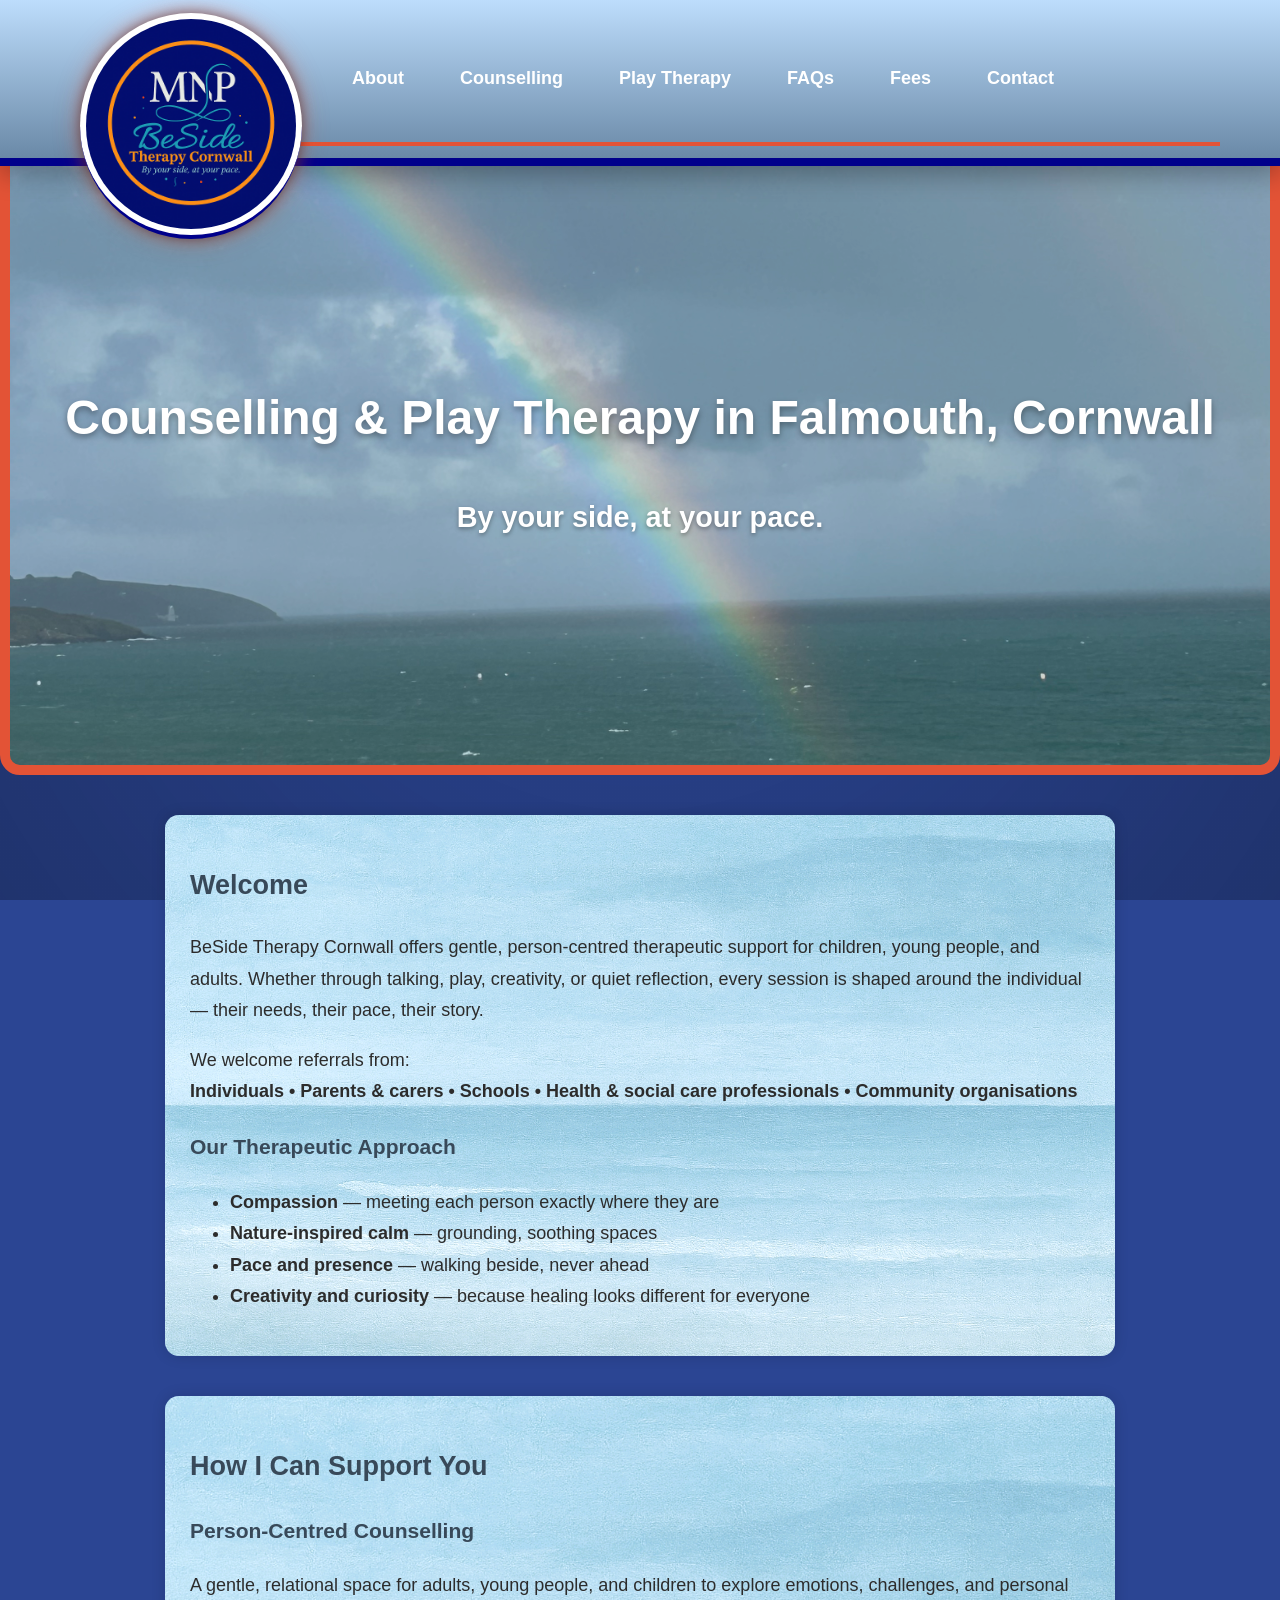
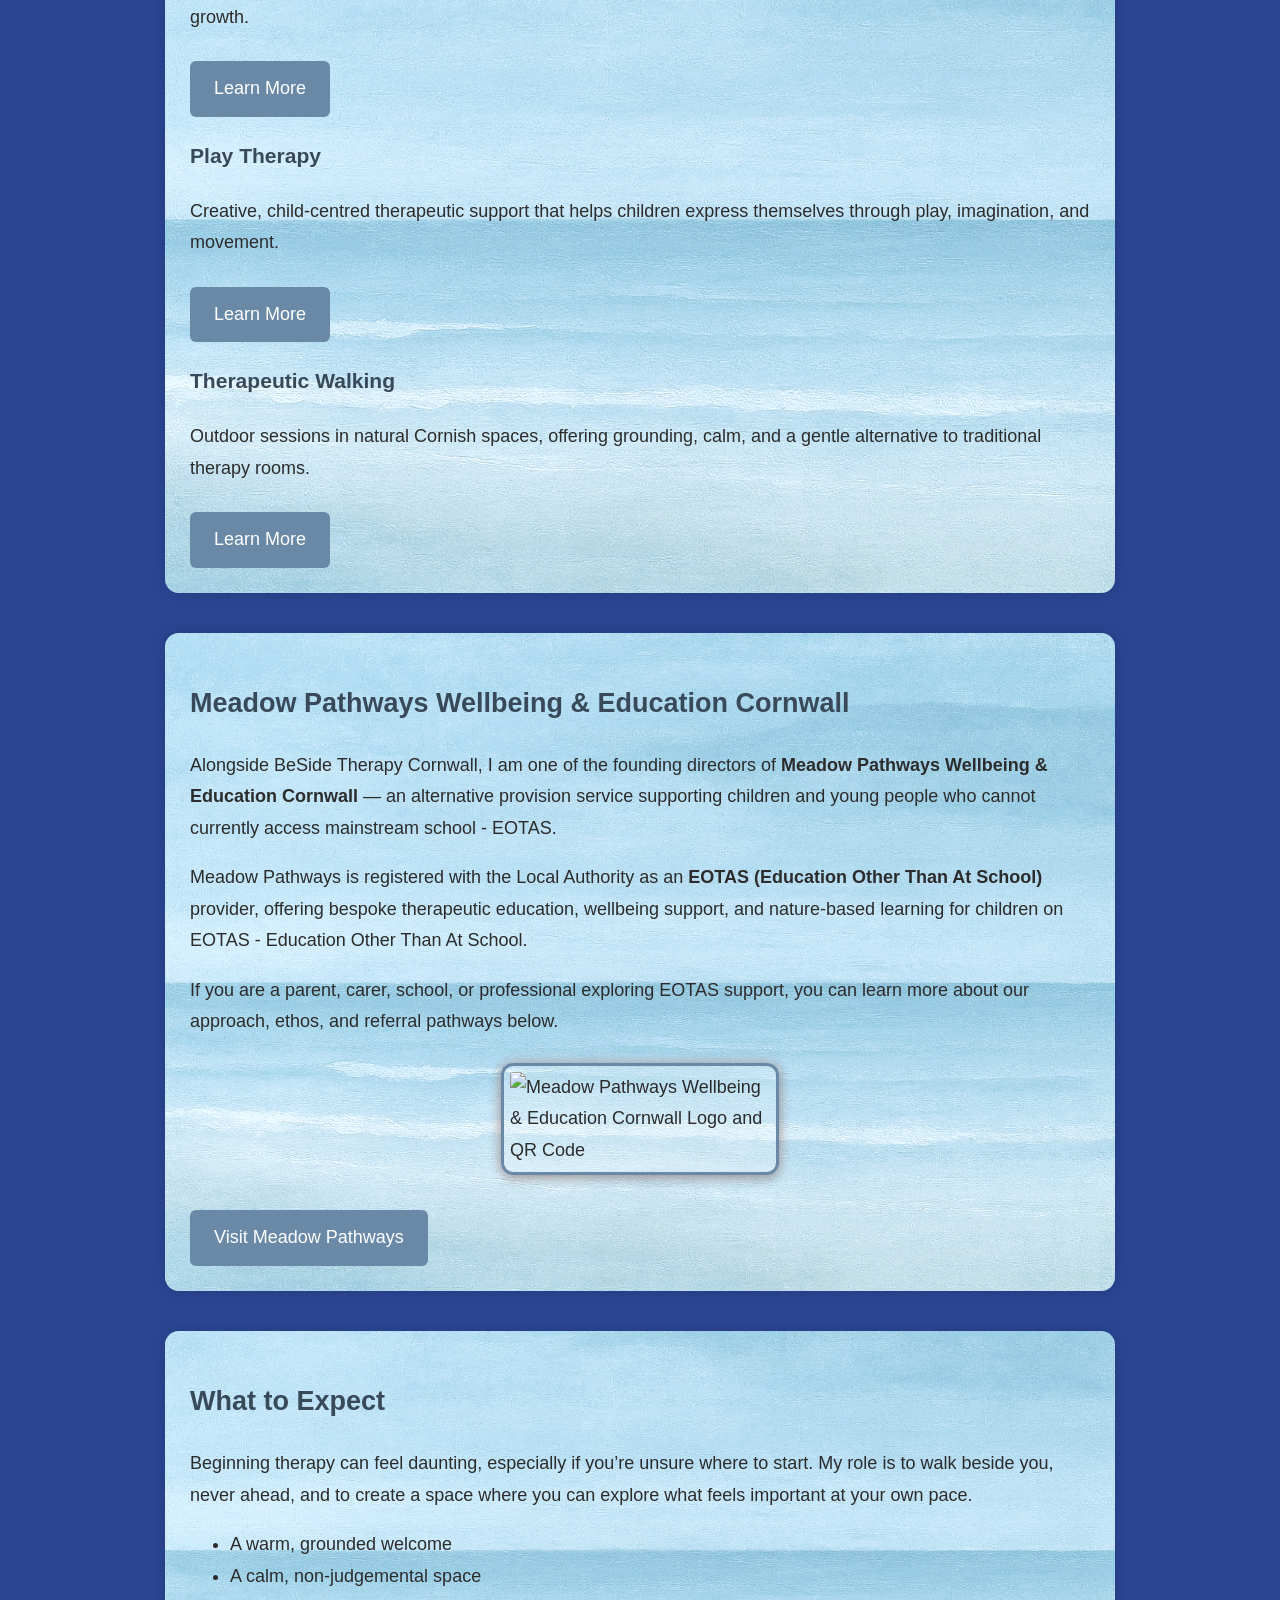
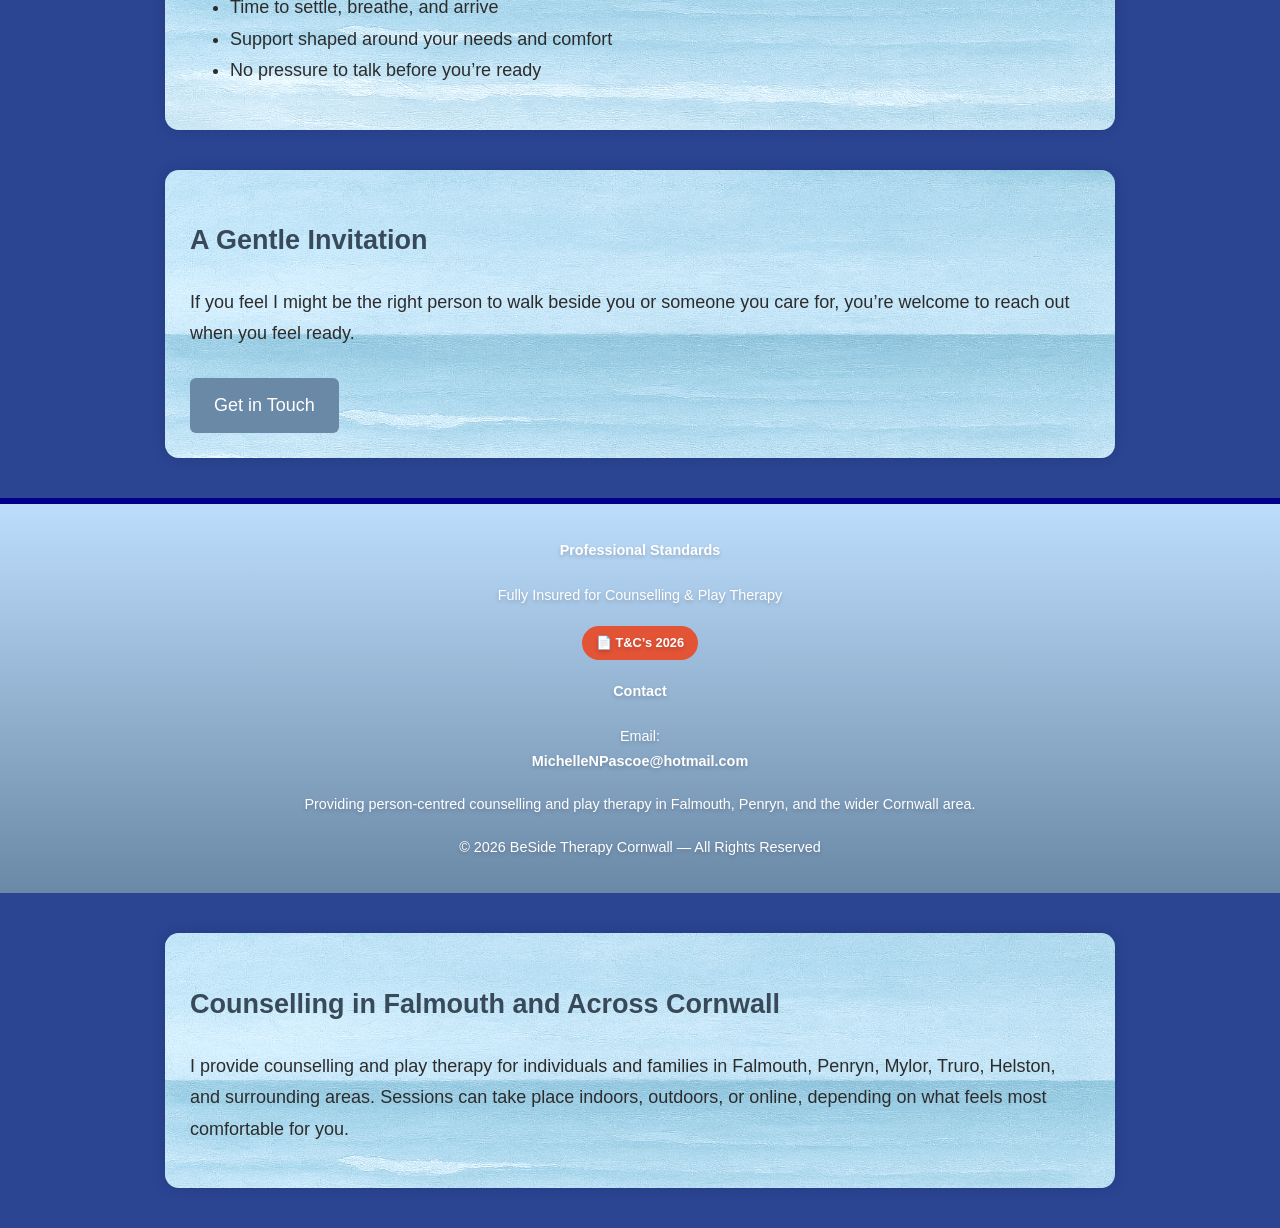
==== commit b8e72c31: "Update index.html" ====
--- a/index.html
+++ b/index.html
@@ -129,28 +129,34 @@
     <h2>Meadow Pathways Wellbeing & Education Cornwall</h2>
 
     <p>
-        Alongside BeSide Therapy Cornwall, I am the founding director of 
+        Alongside BeSide Therapy Cornwall, I am one of the founding directors of 
         <strong>Meadow Pathways Wellbeing & Education Cornwall</strong> — 
         an alternative provision service supporting children and young people 
-        who cannot currently access mainstream school.
+        who cannot currently access mainstream school - EOTAS.
     </p>
 
     <p>
         Meadow Pathways is registered with the Local Authority as an 
         <strong>EOTAS (Education Other Than At School)</strong> provider, 
         offering bespoke therapeutic education, wellbeing support, and 
-        nature‑based learning for children with complex needs.
+        nature‑based learning for children on EOTAS - Education Other Than At School.
     </p>
 
     <p>
         If you are a parent, carer, school, or professional exploring EOTAS support, 
         you can learn more about our approach, ethos, and referral pathways below.
     </p>
+
+    <!-- MPWEC LOGO + QR CODE -->
+    <div class="page-image">
+        <img src="MPWEC.png" alt="Meadow Pathways Wellbeing & Education Cornwall Logo and QR Code">
+    </div>
 
     <a class="button" href="https://meadowpathwayscornwall.com/" target="_blank" rel="noopener">
         Visit Meadow Pathways
     </a>
 </section>
+
 
 <!-- WHAT TO EXPECT -->
 <section class="content what-to-expect">
--- a/style.css
+++ b/style.css
@@ -337,15 +337,13 @@
 }
 
 /* ===========================================================
-   FOOTER (YOUR ORIGINAL — UNCHANGED)
+   FOOTER
 =========================================================== */
 .site-footer {
     margin-top: 40px;
     padding: 15px 20px;
-
     background: linear-gradient(to bottom, #BDDDFC, #6A89A7);
     border-top: 6px solid var(--accent-blue);
-
     color: white;
     text-align: center;
     font-size: 0.9rem;
@@ -356,14 +354,6 @@
     color: #ffffff;
     font-weight: 600;
 }
-
-.footer-content,
-.footer-bottom {
-    margin: 0;
-    padding: 0;
-}
-
-/* ---------- ONLY ADDITIONS (safe footer tidy) ---------- */
 
 .footer-section {
     margin-bottom: 18px;
@@ -401,7 +391,6 @@
 /* ===========================================================
    SCHOOL WELLBEING PACKAGES
 =========================================================== */
-
 .school-packages {
     max-width: 900px;
     margin: 40px auto;
@@ -425,8 +414,6 @@
     text-align: left;
 }
 
-/* FIXED: removed stray bracket */
-
 .package-pill h3 {
     margin-top: 0;
     color: var(--marian-blue);
@@ -463,7 +450,6 @@
    RESPONSIVE — MOBILE FIXES
 =========================================================== */
 @media (max-width: 768px) {
-
     .navbar {
         flex-direction: column;
         height: auto;
@@ -530,7 +516,9 @@
         font-size: 0.85rem;
         padding: 12px;
     }
-}@media (max-width: 900px) {
+}
+
+@media (max-width: 900px) {
     .navbar ul {
         flex-wrap: wrap;
         justify-content: center;
@@ -543,3 +531,23 @@
     }
 }
 
+/* ===========================================================
+   NEW — RESOURCE SECTIONS (SAFE ADDITIONS)
+=========================================================== */
+
+/* Soft framed box for flyers (optional but recommended) */
+.resource-box {
+    background: rgba(255,255,255,0.55);
+    padding: 20px;
+    border-radius: 12px;
+    margin: 25px 0;
+    box-shadow: 0 0 10px rgba(0,0,0,0.08);
+}
+
+/* Neat layout for View / Download buttons */
+.resource-buttons {
+    display: flex;
+    gap: 15px;
+    flex-wrap: wrap;
+    margin-top: 10px;
+}
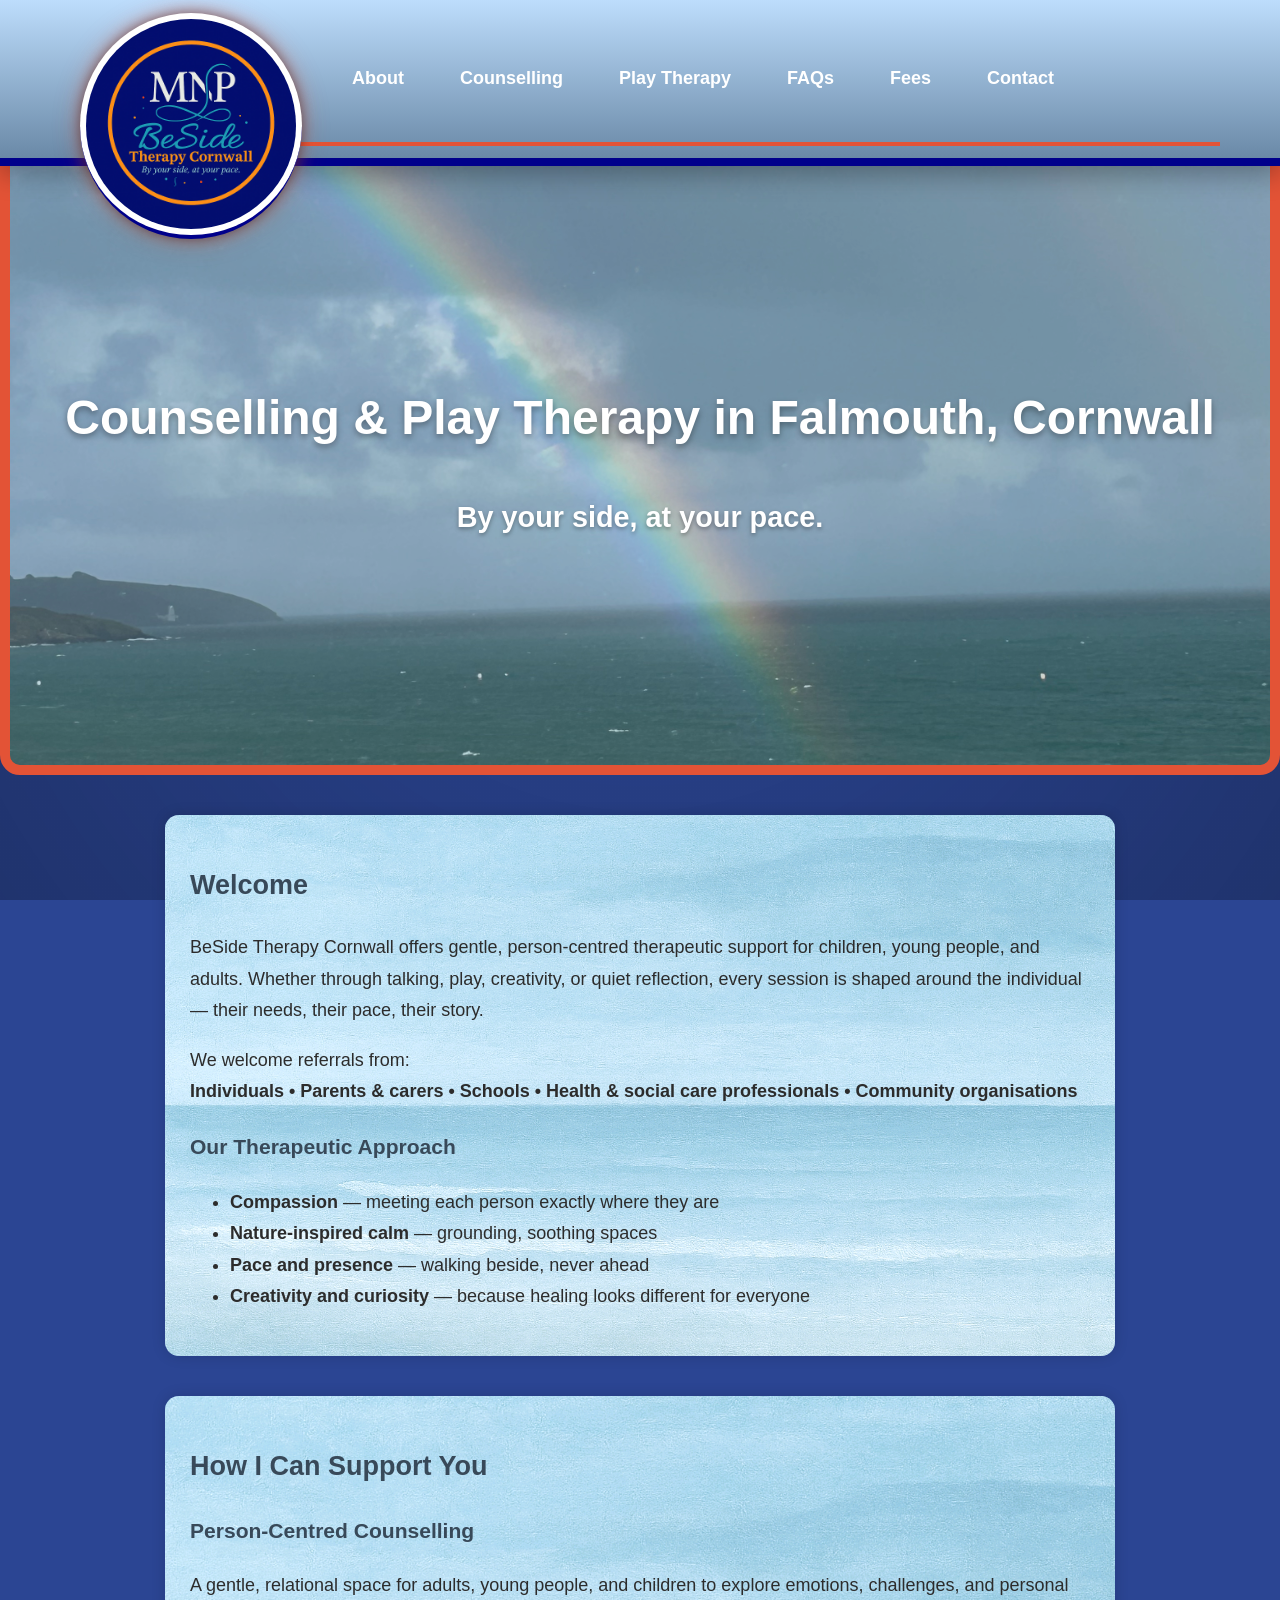
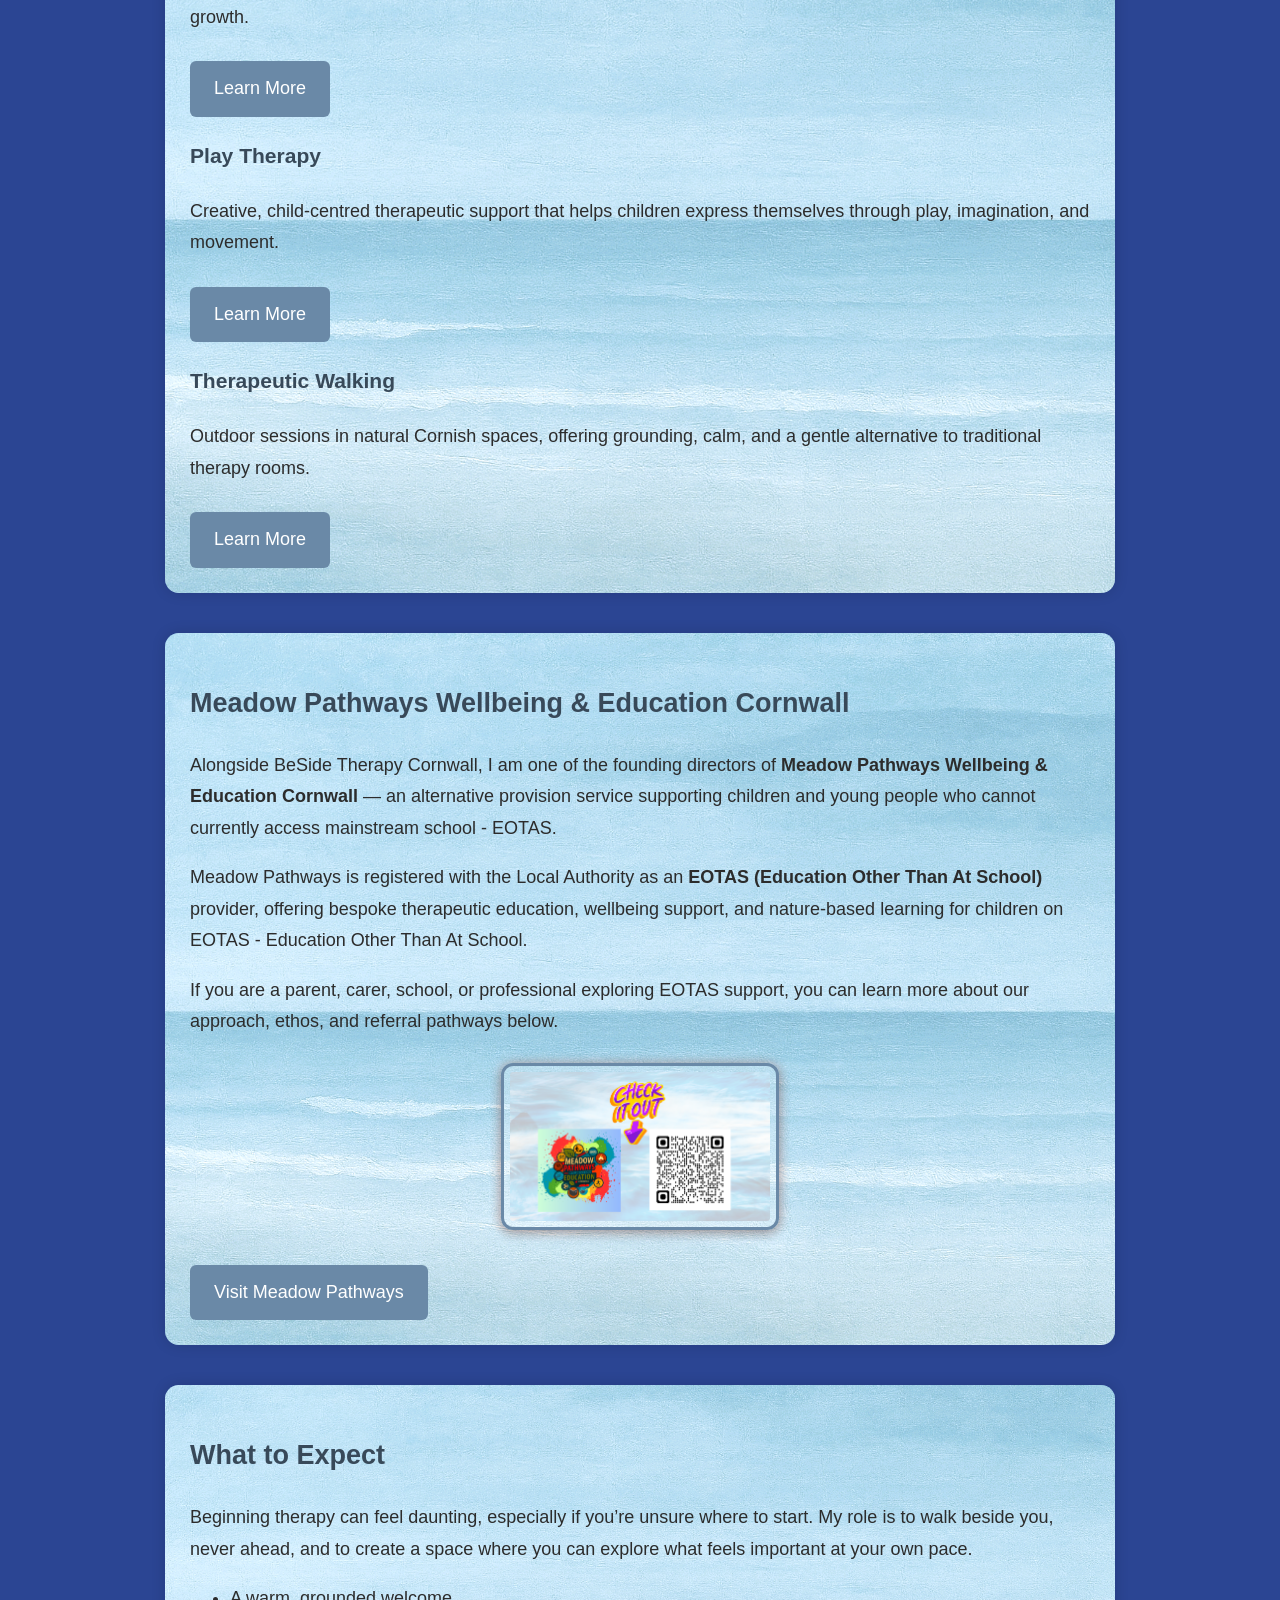
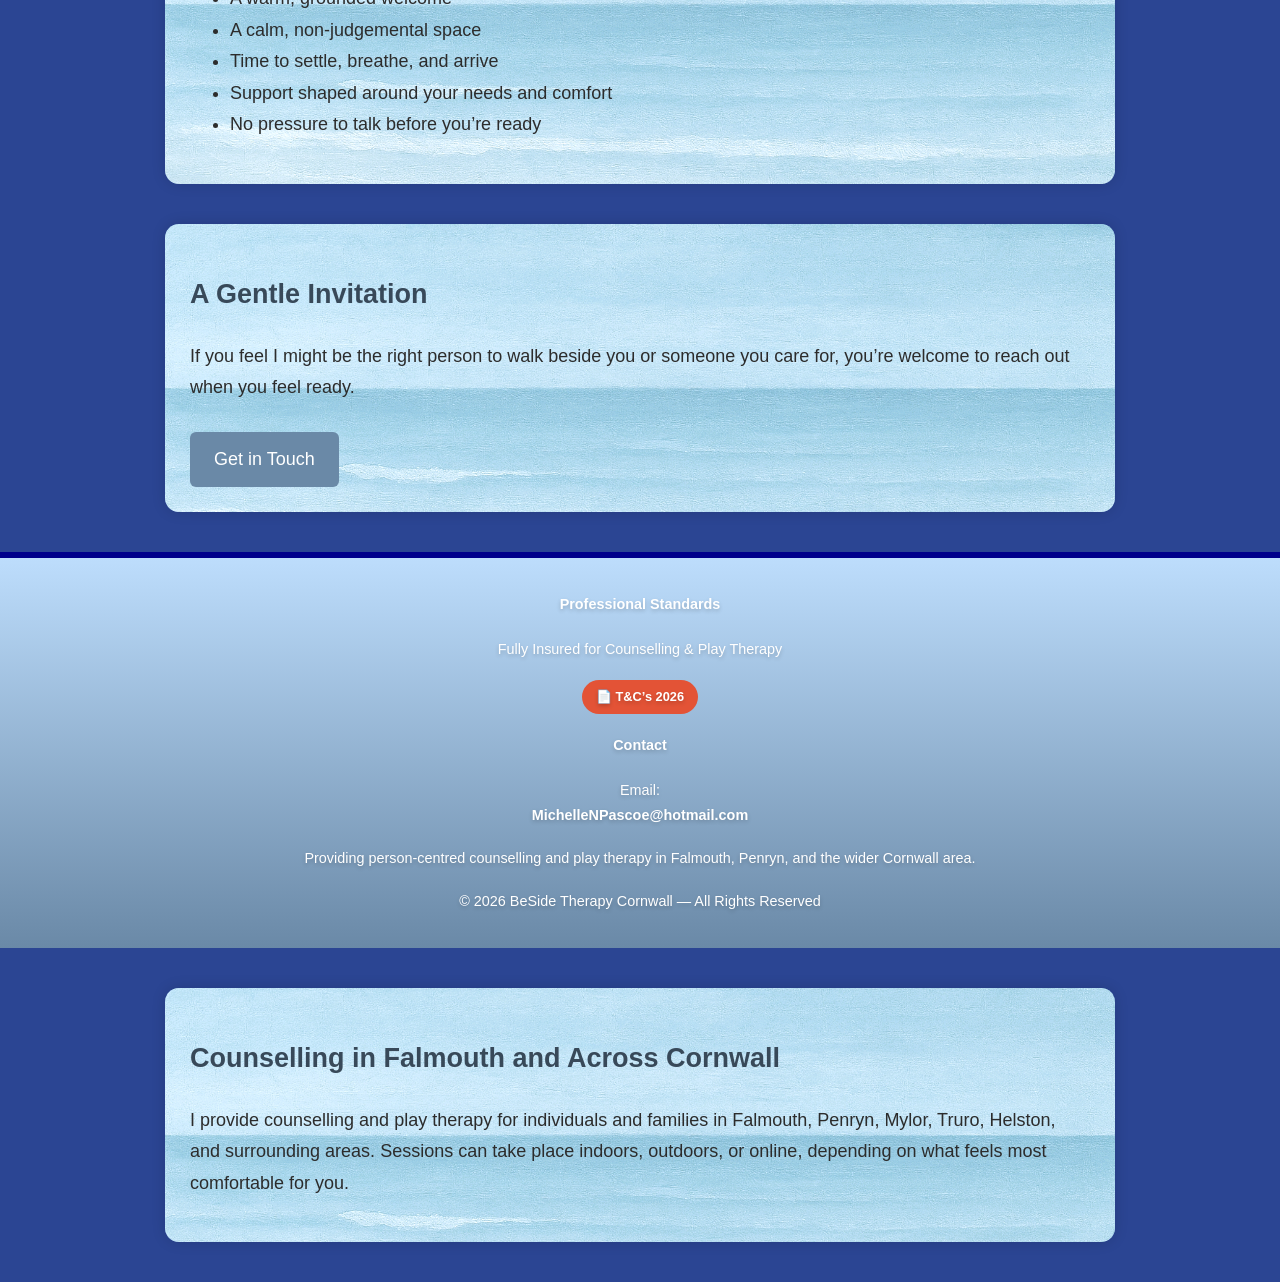
==== commit 90511d99: "Update index.html" ====
--- a/index.html
+++ b/index.html
@@ -149,7 +149,7 @@
 
     <!-- MPWEC LOGO + QR CODE -->
     <div class="page-image">
-        <img src="MPWEC.png" alt="Meadow Pathways Wellbeing & Education Cornwall Logo and QR Code">
+        <img src="Link MPWEC.png" alt="Meadow Pathways Wellbeing & Education Cornwall Logo and QR Code">
     </div>
 
     <a class="button" href="https://meadowpathwayscornwall.com/" target="_blank" rel="noopener">
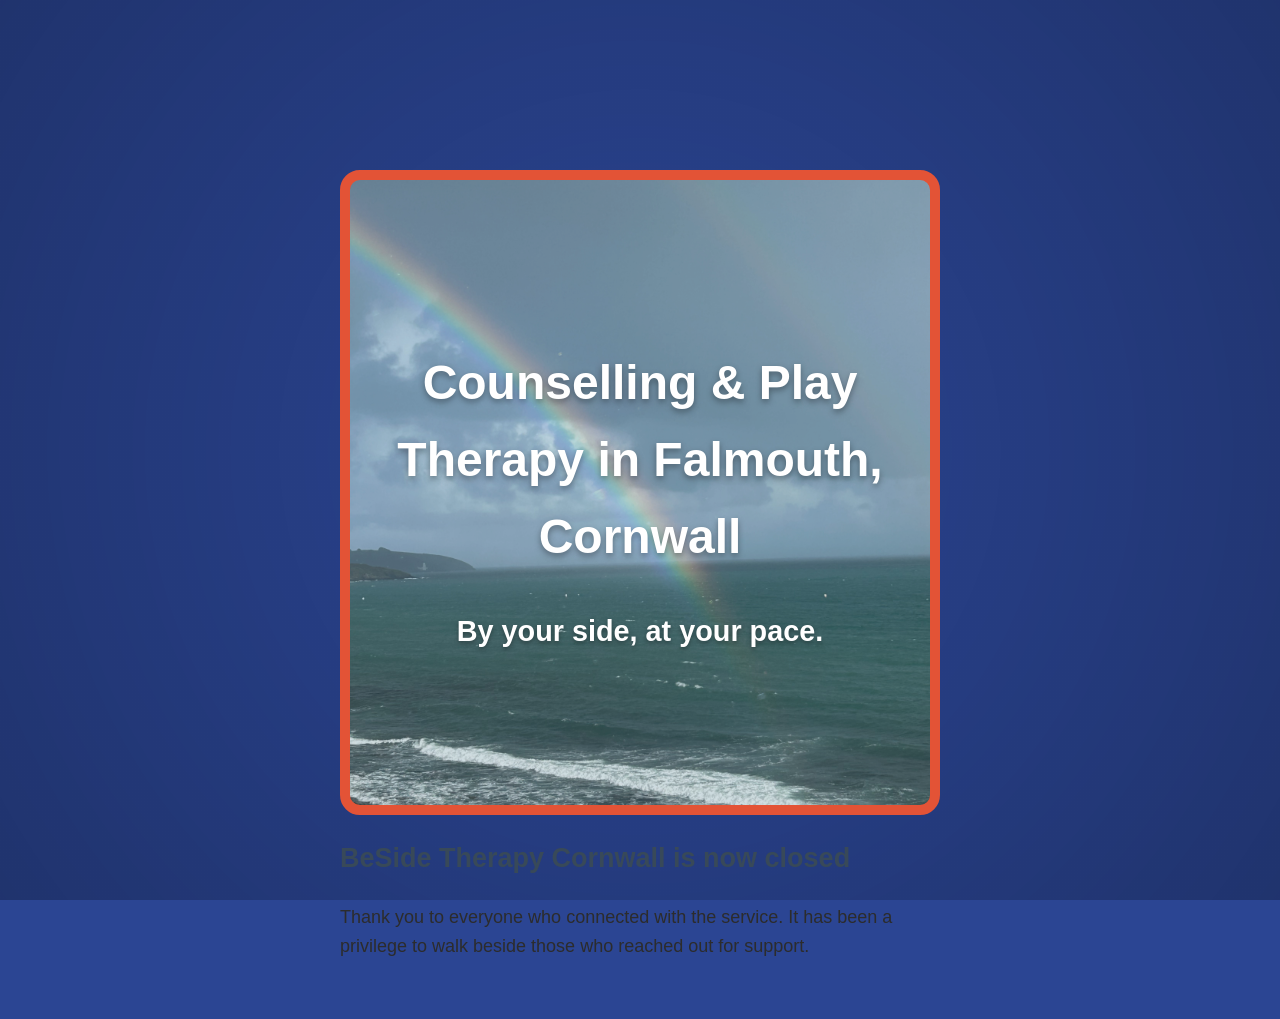
==== commit 2dabfc96: "Update index.html" ====
--- a/index.html
+++ b/index.html
@@ -8,58 +8,6 @@
     <title>BeSide Therapy Cornwall | Counselling & Play Therapy in Falmouth</title>
     <link rel="stylesheet" href="style.css">
 
-    <!-- Basic SEO -->
-    <meta name="description" content="Person‑centred counselling and play therapy in Falmouth and Cornwall. Supporting children, young people, and adults with gentle, compassionate therapeutic care.">
-    <meta name="robots" content="index, follow">
-    <meta name="author" content="BeSide Therapy Cornwall">
-
-    <!-- Canonical URL -->
-    <link rel="canonical" href="https://besidetherapycornwall.co.uk/">
-
-    <!-- Open Graph -->
-    <meta property="og:title" content="BeSide Therapy Cornwall">
-    <meta property="og:description" content="Person‑centred counselling and play therapy in Falmouth and across Cornwall for children, young people, and adults.">
-    <meta property="og:type" content="website">
-    <meta property="og:url" content="https://besidetherapycornwall.co.uk/">
-    <meta property="og:image" content="https://besidetherapycornwall.co.uk/Logo1.png">
-
-    <!-- Schema.org -->
-    <script type="application/ld+json">
-    {
-      "@context": "https://schema.org",
-      "@type": "LocalBusiness",
-      "name": "BeSide Therapy Cornwall",
-      "description": "Person‑centred counselling and play therapy for children, young people, and adults in Cornwall.",
-      "url": "https://besidetherapycornwall.co.uk/",
-      "address": {
-        "@type": "PostalAddress",
-        "addressLocality": "Falmouth",
-        "addressRegion": "Cornwall",
-        "addressCountry": "UK"
-      },
-      "areaServed": "Cornwall",
-      "sameAs": []
-    }
-    </script>
-
-</head>
-
-<body>
-
-<!-- NAVIGATION -->
-<nav class="navbar">
-    <div class="logo-badge">
-        <img src="Logo1.png" alt="BeSide Therapy Cornwall Logo">
-    </div>
-    <ul>
-        <li><a href="about.html">About</a></li>
-        <li><a href="counselling.html">Counselling</a></li>
-        <li><a href="play.html">Play Therapy</a></li>
-        <li><a href="faqs.html">FAQs</a></li>
-        <li><a href="fees.html">Fees</a></li>
-        <li><a href="contact.html">Contact</a></li>
-    </ul>
-</nav>
 
 <!-- BANNER -->
 <div class="banner" style="background-image: url('Sea.jpeg');">
@@ -69,165 +17,17 @@
         <p class="banner-tagline">By your side, at your pace.</p>
     </div>
 </div>
-
-<!-- ABOUT SECTION -->
-<section class="content home-about">
-    <h2>Welcome</h2>
-
-    <p>
-        BeSide Therapy Cornwall offers gentle, person‑centred therapeutic support for children, young people, and adults.
-        Whether through talking, play, creativity, or quiet reflection, every session is shaped around the individual —
-        their needs, their pace, their story.
-    </p>
-
-    <p>
-        We welcome referrals from:<br>
-        <strong>Individuals • Parents & carers • Schools • Health & social care professionals • Community organisations</strong>
-    </p>
-
-    <div class="soft-divider"></div>
-
-    <h3>Our Therapeutic Approach</h3>
-
-    <ul>
-        <li><strong>Compassion</strong> — meeting each person exactly where they are</li>
-        <li><strong>Nature‑inspired calm</strong> — grounding, soothing spaces</li>
-        <li><strong>Pace and presence</strong> — walking beside, never ahead</li>
-        <li><strong>Creativity and curiosity</strong> — because healing looks different for everyone</li>
-    </ul>
-</section>
-
-<!-- SERVICES OVERVIEW -->
-<section class="content services-overview">
-    <h2>How I Can Support You</h2>
-
-    <div class="services-grid">
-        <div class="service-card">
-            <h3>Person‑Centred Counselling</h3>
-            <p>A gentle, relational space for adults, young people, and children to explore emotions, challenges, and personal growth.</p>
-            <a class="button" href="counselling.html">Learn More</a>
-        </div>
-
-        <div class="service-card">
-            <h3>Play Therapy</h3>
-            <p>Creative, child‑centred therapeutic support that helps children express themselves through play, imagination, and movement.</p>
-            <a class="button" href="play.html">Learn More</a>
-        </div>
-
-        <div class="service-card">
-            <h3>Therapeutic Walking</h3>
-            <p>Outdoor sessions in natural Cornish spaces, offering grounding, calm, and a gentle alternative to traditional therapy rooms.</p>
-            <a class="button" href="counselling.html#walking">Learn More</a>
-        </div>
-    </div>
-</section>
-
-<!-- MEADOW PATHWAYS SECTION -->
-<section class="content meadow-pathways">
-    <div class="soft-divider"></div>
-
-    <h2>Meadow Pathways Wellbeing & Education Cornwall</h2>
-
-    <p>
-        Alongside BeSide Therapy Cornwall, I am one of the founding directors of 
-        <strong>Meadow Pathways Wellbeing & Education Cornwall</strong> — 
-        an alternative provision service supporting children and young people 
-        who cannot currently access mainstream school - EOTAS.
-    </p>
-
-    <p>
-        Meadow Pathways is registered with the Local Authority as an 
-        <strong>EOTAS (Education Other Than At School)</strong> provider, 
-        offering bespoke therapeutic education, wellbeing support, and 
-        nature‑based learning for children on EOTAS - Education Other Than At School.
-    </p>
-
-    <p>
-        If you are a parent, carer, school, or professional exploring EOTAS support, 
-        you can learn more about our approach, ethos, and referral pathways below.
-    </p>
-
-    <!-- MPWEC LOGO + QR CODE -->
-    <div class="page-image">
-        <img src="Link MPWEC.png" alt="Meadow Pathways Wellbeing & Education Cornwall Logo and QR Code">
-    </div>
-
-    <a class="button" href="https://meadowpathwayscornwall.com/" target="_blank" rel="noopener">
-        Visit Meadow Pathways
-    </a>
-</section>
-
-
-<!-- WHAT TO EXPECT -->
-<section class="content what-to-expect">
-    <h2>What to Expect</h2>
-    <p>
-        Beginning therapy can feel daunting, especially if you’re unsure where to start.
-        My role is to walk beside you, never ahead, and to create a space where you can explore
-        what feels important at your own pace.
-    </p>
-
-    <ul>
-        <li>A warm, grounded welcome</li>
-        <li>A calm, non‑judgemental space</li>
-        <li>Time to settle, breathe, and arrive</li>
-        <li>Support shaped around your needs and comfort</li>
-        <li>No pressure to talk before you’re ready</li>
-    </ul>
-</section>
-
-<!-- CALL TO ACTION -->
-<section class="content call-to-action">
-    <h2>A Gentle Invitation</h2>
-    <p>
-        If you feel I might be the right person to walk beside you or someone you care for,
-        you’re welcome to reach out when you feel ready.
-    </p>
-    <a class="button" href="contact.html">Get in Touch</a>
-</section>
-
-<footer class="site-footer">
-    <div class="footer-container">
-
-        <div class="footer-section">
-            <h4>Professional Standards</h4>
-            <ul class="footer-list">
-                <li>Fully Insured for Counselling & Play Therapy</li>
-            </ul>
-
-            <a class="pill pill-tc" href="T&C's 2026.pdf" target="_blank" rel="noopener">
-                📄 T&amp;C’s 2026
-            </a>
-        </div>
-
-        <div class="footer-section">
-            <h4>Contact</h4>
-            <p>
-                Email:<br>
-                <a href="mailto:MichelleNPascoe@hotmail.com">
-                    MichelleNPascoe@hotmail.com
-                </a>
-            </p>
-            <p class="footer-seo">
-                Providing person‑centred counselling and play therapy in Falmouth, Penryn, and the wider Cornwall area.
-            </p>
-        </div>
-
-    </div>
-
-    <div class="footer-bottom">
-        <p>© 2026 BeSide Therapy Cornwall — All Rights Reserved</p>
-    </div>
-</footer>
-
-<!-- SEO BLOCK -->
-<section class="content">
-    <h2>Counselling in Falmouth and Across Cornwall</h2>
-    <p>
-        I provide counselling and play therapy for individuals and families in Falmouth, Penryn, Mylor, Truro, Helston, and surrounding areas. 
-        Sessions can take place indoors, outdoors, or online, depending on what feels most comfortable for you.
-    </p>
-</section>
-
+<!DOCTYPE html>
+<html>
+<head>
+  <title>BeSide Therapy Cornwall</title>
+  <style>
+    body { font-family: Arial; padding: 40px; max-width: 600px; margin: auto; line-height: 1.6; }
+  </style>
+</head>
+<body>
+  <h2>BeSide Therapy Cornwall is now closed</h2>
+  <p>Thank you to everyone who connected with the service. It has been a privilege to walk beside those who reached out for support.</p>
 </body>
 </html>
+
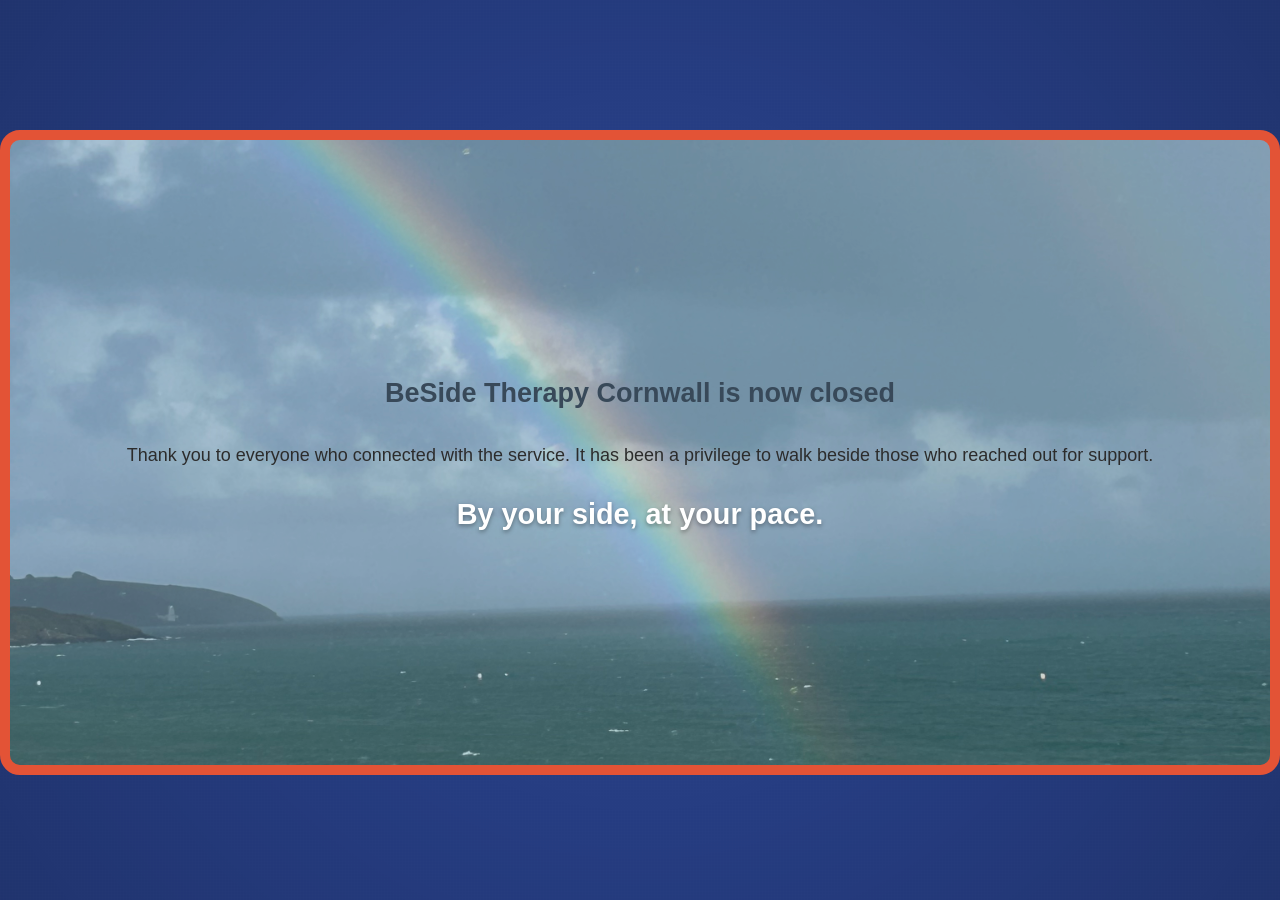
==== commit 6e3ea29d: "Update index.html" ====
--- a/index.html
+++ b/index.html
@@ -7,27 +7,20 @@
 
     <title>BeSide Therapy Cornwall | Counselling & Play Therapy in Falmouth</title>
     <link rel="stylesheet" href="style.css">
+</head>
 
+<body>
 
 <!-- BANNER -->
 <div class="banner" style="background-image: url('Sea.jpeg');">
     <div class="banner-overlay"></div>
+
     <div class="banner-content">
-        <h1>Counselling & Play Therapy in Falmouth, Cornwall</h1>
+        <h2>BeSide Therapy Cornwall is now closed</h2>
+        <p>Thank you to everyone who connected with the service. It has been a privilege to walk beside those who reached out for support.</p>
         <p class="banner-tagline">By your side, at your pace.</p>
     </div>
 </div>
-<!DOCTYPE html>
-<html>
-<head>
-  <title>BeSide Therapy Cornwall</title>
-  <style>
-    body { font-family: Arial; padding: 40px; max-width: 600px; margin: auto; line-height: 1.6; }
-  </style>
-</head>
-<body>
-  <h2>BeSide Therapy Cornwall is now closed</h2>
-  <p>Thank you to everyone who connected with the service. It has been a privilege to walk beside those who reached out for support.</p>
+
 </body>
 </html>
-
